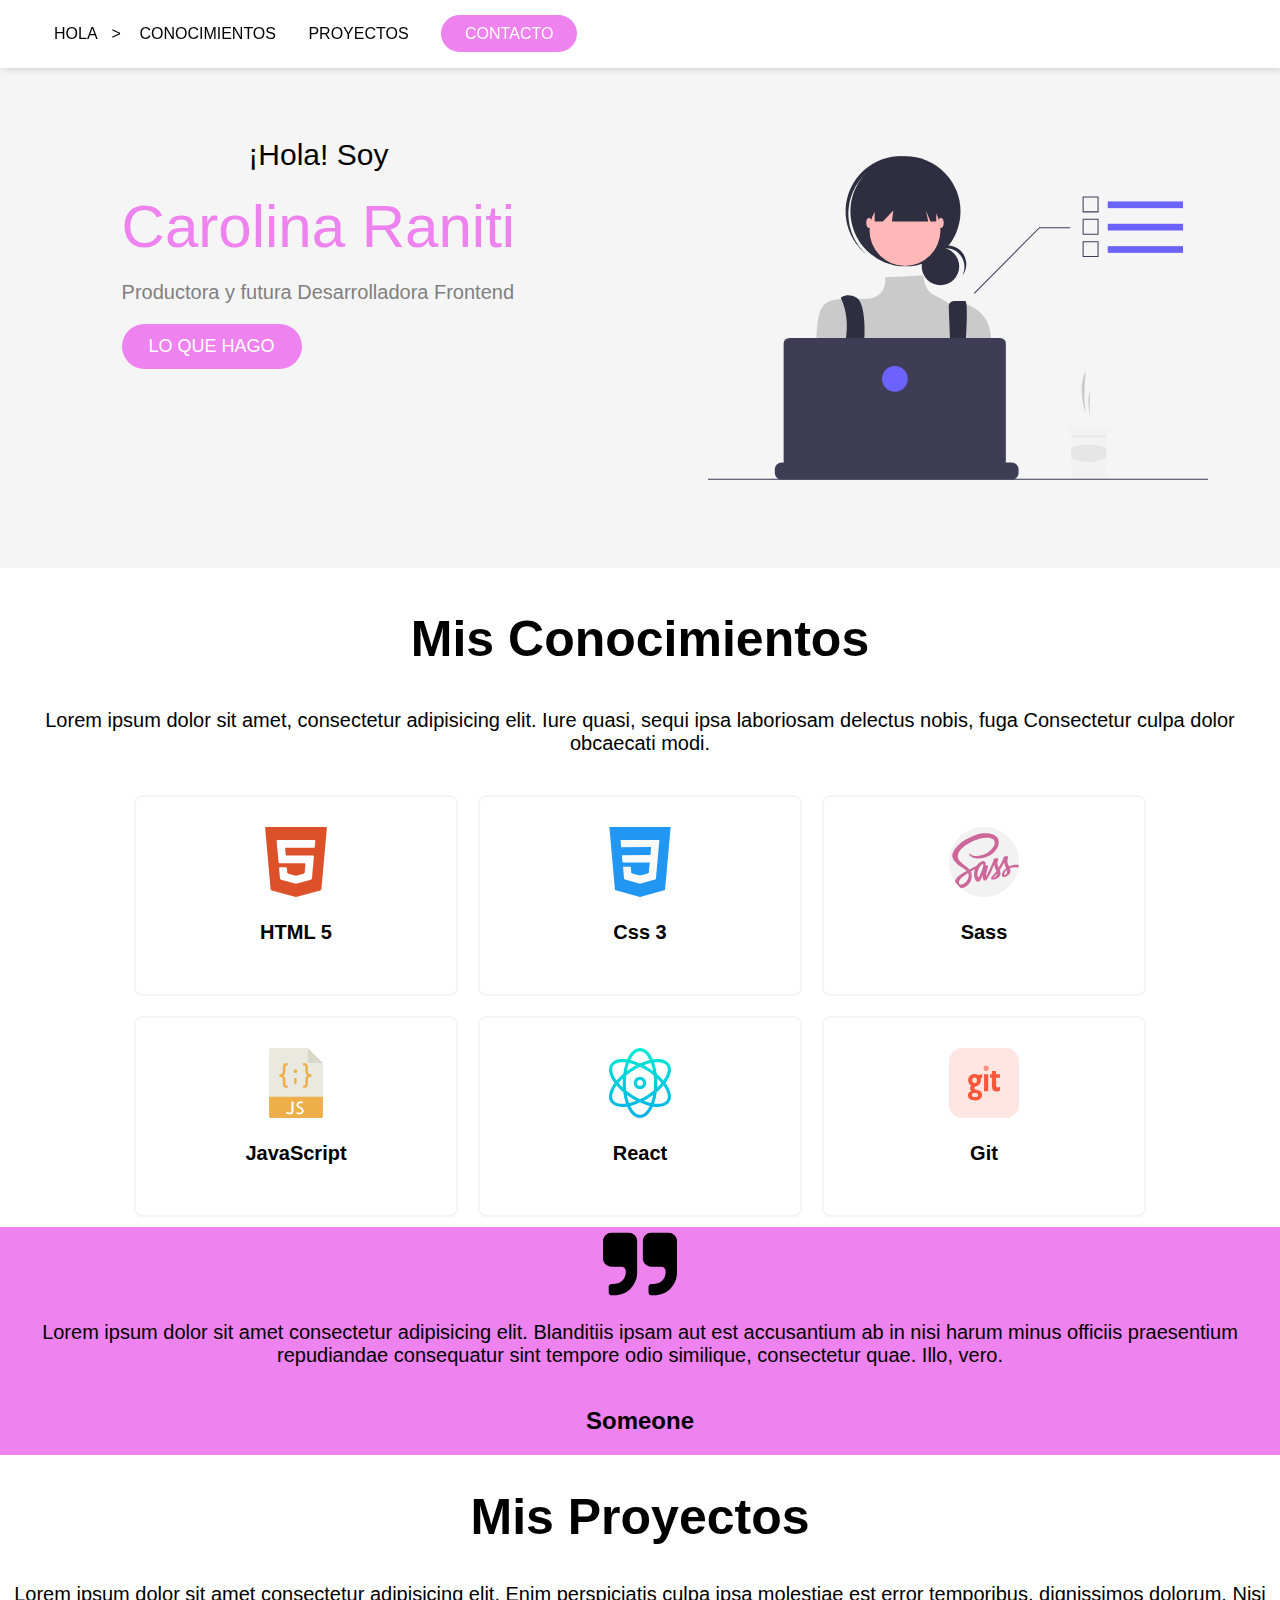
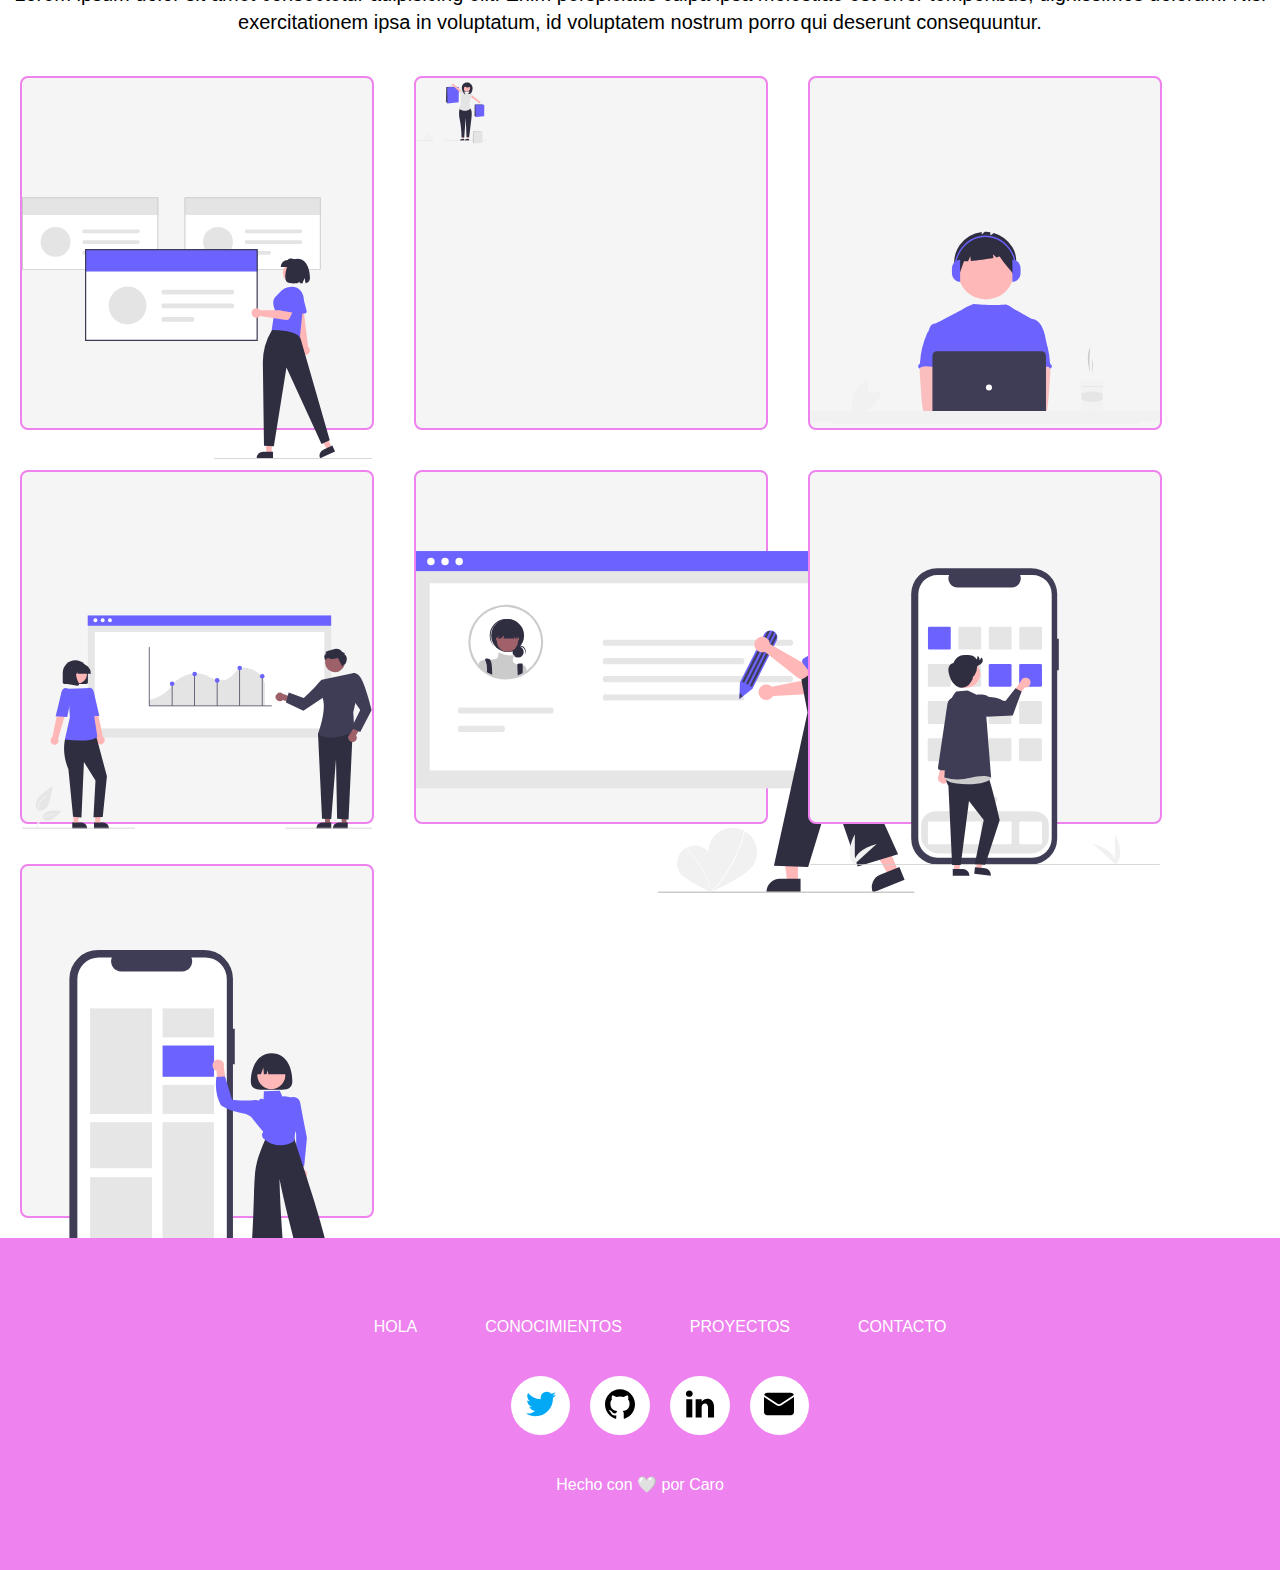
==== PORTFOLIO/index.html @ 51b90cef "agregue contenedor de proyectos" ====
<!DOCTYPE html>
<html lang="en">
<head>
    <meta charset="UTF-8">
    <meta http-equiv="X-UA-Compatible" content="IE=edge">
    <meta name="viewport" content="width=device-width, initial-scale=1.0">
    <title>Potfolio Carolina Raniti"</title>
    <link rel="stylesheet" href="estilo.css">
    <link href="https://fonts.googleapis.com/css2?family=Montserrat+Alternates:wght@300;600;800&display=swap" rel="stylesheet">
</head>
<body>
    <header>
        <nav class="caja-links">
            <ul>
                <a class="links" href="#">HOLA</a>>
                
                <a class="links" href="#">CONOCIMIENTOS</a>
                
                <a class="links" href="#">PROYECTOS</a>
                <span><a class="links" href="#"  id="linkcontacto">CONTACTO</a></span>       
            </ul>
        </nav>
        
    </header>
    <!--seccion presentacion-->
    <section class="portada"> 
        <div class="texto">
            <h1 class="saludo">¡Hola! Soy</h1>
            <h2 class="minombre">Carolina Raniti</h2>
            <p class="sobremi"> Productora y futura Desarrolladora Frontend</p>
            <button class="botoninicio">LO QUE HAGO</button>
        </div>
        <img src="img.svg" alt="imagen1">
    </section>

    
    <!--seccion mis conocimientos-->  
    <section class="cajaiconos">

        <h2 class="tituloconocimientos">Mis Conocimientos</h2>
        <p class="texto1">Lorem ipsum dolor sit amet, consectetur adipisicing elit. Iure quasi, sequi ipsa laboriosam delectus nobis, fuga Consectetur culpa dolor obcaecati modi.</p>

        <div class="contenedorapps">

            <div class="itemsapps">
                <img class="html5" src="html5.svg" alt="html5">
                <p class="descripcionpalabra">HTML 5</p>
            </div>

            <div class="itemsapps">
                <img class="css" src="css.svg" alt="css">
                <p class="descripcionpalabra">Css 3</p>
            </div>
            <div class="itemsapps">
                <img class="sass" src="sass.svg" alt="sass">
                <p class="descripcionpalabra">Sass</p>
            </div>
            <div class="itemsapps">
                <img class="java" src="javascript.svg" alt="javascript">
                <p class="descripcionpalabra">JavaScript</p>
            </div>
            <div class="itemsapps">
                <img class="react" src="react.svg" alt="react">
                <p class="descripcionpalabra">React</p>
            </div>
            <div class="itemsapps">
                <img class="git" src="git.svg" alt="git">
                <p class="descripcionpalabra">Git</p>
            </div>
            
        </div>

    </section>


    <!--comienza seccion someone-->
    <section class="contenedorsomeone">
        <img class="comillas" src="comillas.svg" alt="comillas">
        <p class="texto2">Lorem ipsum dolor sit amet consectetur adipisicing elit. Blanditiis ipsam aut est accusantium ab in nisi harum minus officiis praesentium repudiandae consequatur sint tempore odio similique, consectetur quae. Illo, vero.</p>
        <h2>Someone</h2>
    </section>

        
    <!--seccion mis proyectos-->
    <section class="contenedorproyectos">

        <h1>Mis Proyectos</h1>

        <p class="texto3">Lorem ipsum dolor sit amet consectetur adipisicing elit. Enim perspiciatis culpa ipsa molestiae est error temporibus, dignissimos dolorum. Nisi exercitationem ipsa in voluptatum, id voluptatem nostrum porro qui deserunt consequuntur.</p>

        <div class="contenedor-proyectos">
            <div class="contenedor-cajas">
                <div class="blanco">
                    <img class="portfolio" src="portfolio.svg" alt="portfolio">
                </div>
                <div class="blanco">
                    <img class="generador-memes" src="generadormemes.svg" alt="generador-memes">
                </div>
                <div class="blanco">
                    <img class="match3" src="match3.svg" alt="match3">
                </div>
                <div class="blanco">
                    <img class="controlador-gastos" src="controlador.svg" alt="controlador-gastos">
                </div>
                <div class="blanco">
                    <img class="administrador-reuniones" src="adm.svg" alt="administrador-reuniones">
                </div>
                <div class="blanco">
                    <img class="todo-app" src="apps.svg" alt="todo-app">
                </div>
                <div class="blanco">
                    <img class="buscador-peliculas" src="pelis.svg" alt="buscador-peliculas">
                </div>
            </div>
        </div>
         
          
    </section>
        

       

    </section>

        
    
    <!--seccion mi forumulario-->


    <!--seccion Footer-->
    <footer>
        <div class="footer">
            <nav class="container-link-footer">
                <ul>
                    <a class="link-footer" href="#">HOLA</a>
                </ul>
    
                <ul>
                    <a class="link-footer" href="#">CONOCIMIENTOS</a>
                </ul>
    
                <ul>
                    <a class="link-footer" href="#">PROYECTOS</a>
                </ul>
    
                <ul>
                    <a class="link-footer" href="#">CONTACTO</a>
                </ul>
            </nav>

            <div>
                <ul class="contenedor-iconos">

                    <li class="iconos">
                        <a href="#">
                            <img class="imagenicono" src="twitter.svg" alt="twitter">
                        </a>
                    </li>
    
                    <li class="iconos" >
                        <a href="#">
                            <img class="imagenicono" src="github.svg" alt="github">
                        </a>
                    </li>
    
                    <li class="iconos">
                        <a href="#">
                            <img class="imagenicono" src="linkedin.svg" alt="linkedin">
                        </a>
                    </li>
    
                    <li class="iconos">
                        <a href="#">
                            <img class="imagenicono" src="email.svg" alt="email">
                        </a>
                    </li>
                </ul>
               
            </div>
               
            <p>Hecho con 🤍 por Caro</p>
            
        </div>

    </footer>
    
</body>
</html>
---- PORTFOLIO/estilo.css ----
html, body{
    height: 100%;
    margin: 0;
    padding: 0;
    font-family: 'Montserrat', sans-serif;   
    background-color: white;
}

header{
    background-color: blanchedalmond (255, 255, 255);
    padding-top: 25px;
    padding-bottom: 25px;
    width: 100%;
    box-shadow: 2px 0px 8px 0 rgb(0 0 0 / 20%);
    position: fixed;
    top:0;
    
}

.cajalinks{
    display: flex;
    margin-right: 60px;
    justify-content: flex-end;
    
}

ul{
    list-style: none;
    margin: 0;
}

.links{
    text-decoration: none;
    color:black;
    margin-left: 14px;
    margin-right: 14px;
    cursor: pointer;
}

a:hover{
    color: palevioletred;
}


#linkcontacto{ 
    background-color: violet;
    border-radius: 50px;
    color:white;
    border-style: none;
    text-align: center;
    padding: 10px 24px;  
}


.portada{
    background-color: whitesmoke;
    width: 100%;
    display: flex;
    justify-content: space-around;
    margin-top: 68px;
}
.minombre{
    font-size: 60px;
    color: violet;
    font-family: Verdana, Geneva, Tahoma, sans-serif;
    margin:0;
    font-weight: 500;
}

.saludo{
    font-size: 30px;
    font-weight: 500;
}
.sobremi{
    font-size: 20px;
    color: grey;
    
}
.botoninicio{
    background-color: violet;
    color: white;
    border-radius: 50px;
    border: none;
    padding: 12px 25px;
    width: 180px;
    font-size: 18px;
    cursor: pointer;
}

.texto{
    flex-direction: column;
    padding: 50px;
}

img{
    width: 500px;
    height: 500px;
}

<!--seccion mis conocimientos--> 

.cajaiconos {
    display: flex;
    justify-content: center;
    padding: 110px 40px 130px;
}

.tituloconocimientos{
    text-align: center;
    font-size: 50px
}

.texto1{
    text-align: center;
    font-size: 20px
}

.contenedorapps{
    text-align: center;
    display: flex;
    justify-content: center;
    flex-wrap: wrap;
    margin-top: 30px;
}


.itemsapps{
    color: black;
    background-color: white;
    border: 2px solid whitesmoke;
    border-radius: 8px;
    width: 260px;
    margin: 10px;
    padding: 30px;
}



.itemsapps:hover{
    border: 1px solid violet;
    color: violet;
}

.html5{
    width: 70px;
    height: 70px;
}

.css {
    width: 70px;
    height: 70px;
}

.sass {
    width: 70px;
    height: 70px;
}

.java {
    width: 70px;
    height: 70px; 
}

.react {
    width: 70px;
    height: 70px;
}

.git {
    width: 70px;
    height: 70px;
}

.descripcionpalabra{
    font-size: 1.25em;
    font-weight: 700;
}

/**Seccion someone*******/
.contenedorsomeone {
    display: flex;
    flex-direction: column;
    justify-content: center;
    align-items: center;
    background-color: violet;
}

.comillas{
    width: 84px;
    height: 74px;
    justify-content: center;
}

.texto2 {
    text-align: center;
    font-size: 20px;
}


/** seccion mis proyectos **/

h1 {
    text-align: center;
    font-size: 50px;
}

.texto3 {
    text-align: center;
    font-size: 20px;
    font-family: 'Segoe UI', Tahoma, Geneva, Verdana, sans-serif;
    line-height: 1.4;
}

.contenedor-proyectos {
    display: flex;
    justify-content: center;
}

.contenedor-cajas {
    display: flex;
    width: 1400px;
    flex-wrap: wrap;
}

.blanco {
    margin: 20px;
    width: 350px;
    height: 350px;
    background-color: whitesmoke;
    border-radius: 8px;
    border: 2px solid violet;
}



.proyectos {
  width: 60px;
  display: flex;
  flex-wrap: wrap;
  justify-content: space-between;
}
    

.itemsproyectos {
    color: black;
    background-color: white;
    border: 2px solid whitesmoke;
    border-radius: 8px;
    width: 260px;
    margin: 10px;
    padding: 30px;
}
  

.portfolio {
    display: block;
    width: 100%;
    
}

.generador-memes {
    width: 70px;
    height: 70px;
}

.match3 {
    display: block;
    width: 100%;
}

.controlador-gastos {
    display: block;
    width: 100%;
}

.administrado-reuniones {
    display: block;
    width: 100%;
}

.todo-app {
    display: block;
    width: 100%;
}

.buscador-peliculas {
    display: block;
    width: 100%;
}


.itemsproyectos {
    display: flex;
    justify-content: center;
    align-items: center;
    flex-wrap: wrap;
    width: 70%;
}

.descripcion {
    font-size: 1.25em;
    font-weight: 700;
}


/** seccion Footer **/
footer{
    display: flex;
    flex-direction: column; 
   
}

.footer{
    background-color: violet;
    display: block;
    justify-content: center;  
    padding: 80px 20px 60px;
    align-items: center;
    color: white;
    text-align: center;
     
}

.container-link-footer{
    display: flex;
    justify-content: center;
}

.link-footer{
    color: white;
    text-decoration: none;
    margin-left: 14px;
    margin-right: 14px;
    cursor: pointer;
}

.contenedor-iconos {
    display: flex;
    justify-content: center;
    margin: 40px;
}

.contenedor-iconos {
    display: flex;
    justify-content: center;
    margin: 40px 0;
    background-color: violet;
}


.iconos {
    height: 40px;
    width: 40px;
    color: #11AACB;
    background-color: #ffffff;
    border-radius: 100%;
    margin: 0.5em;
    padding: 0.3em;
    display: flex;
    align-items: center;
    justify-content: center;
}

.iconos li {
    display: flex;
    justify-content: center;
    margin: 40px 0;
}



.iconos{
    background-color: white;
    width: 50px;
    height: 50px;
    border-radius: 50%;
    display: flex;
    align-items: center;
    justify-content: center;
    margin: 0 10px;
    text-align: center;
}
.imagenicono{
    width: 30px;
    height: 30px;
}

.contenedor-iconos > .item-icono:hover{
    background-color: pink;
    border: 1px solid white;
}
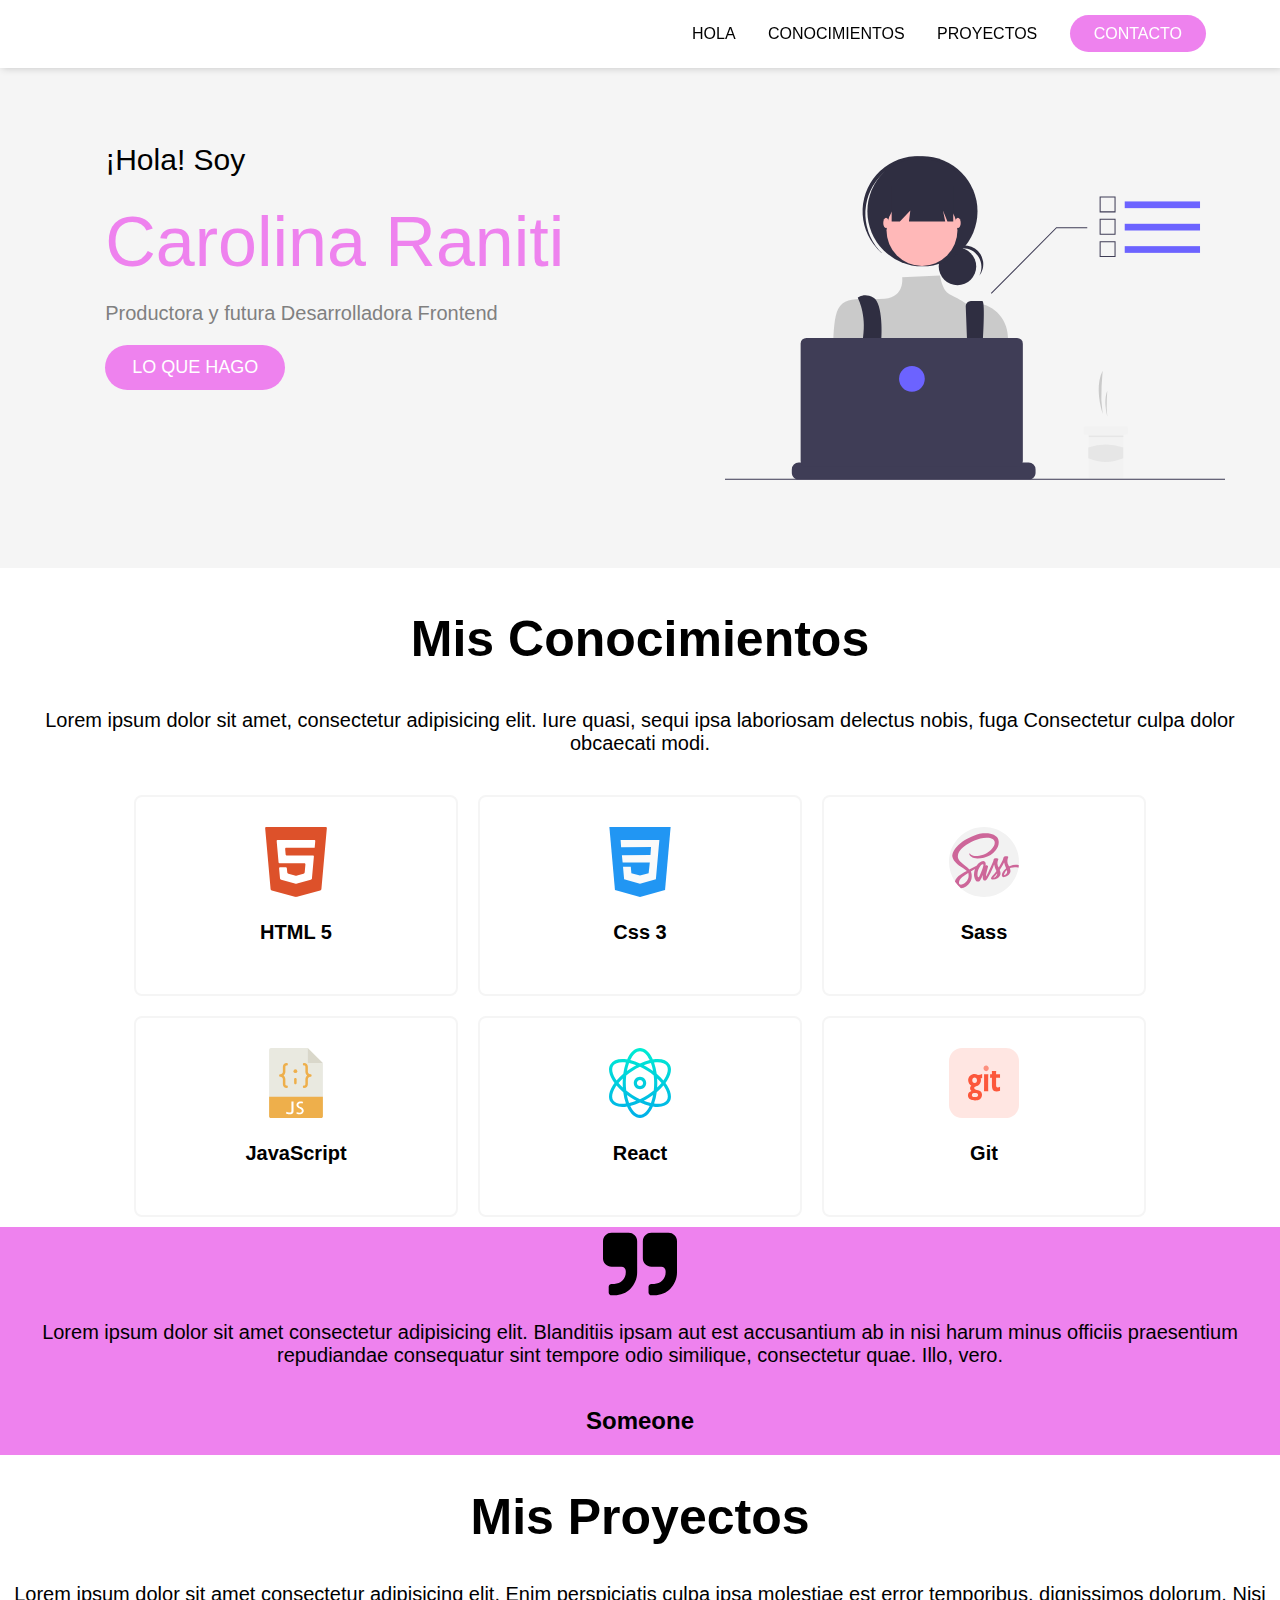
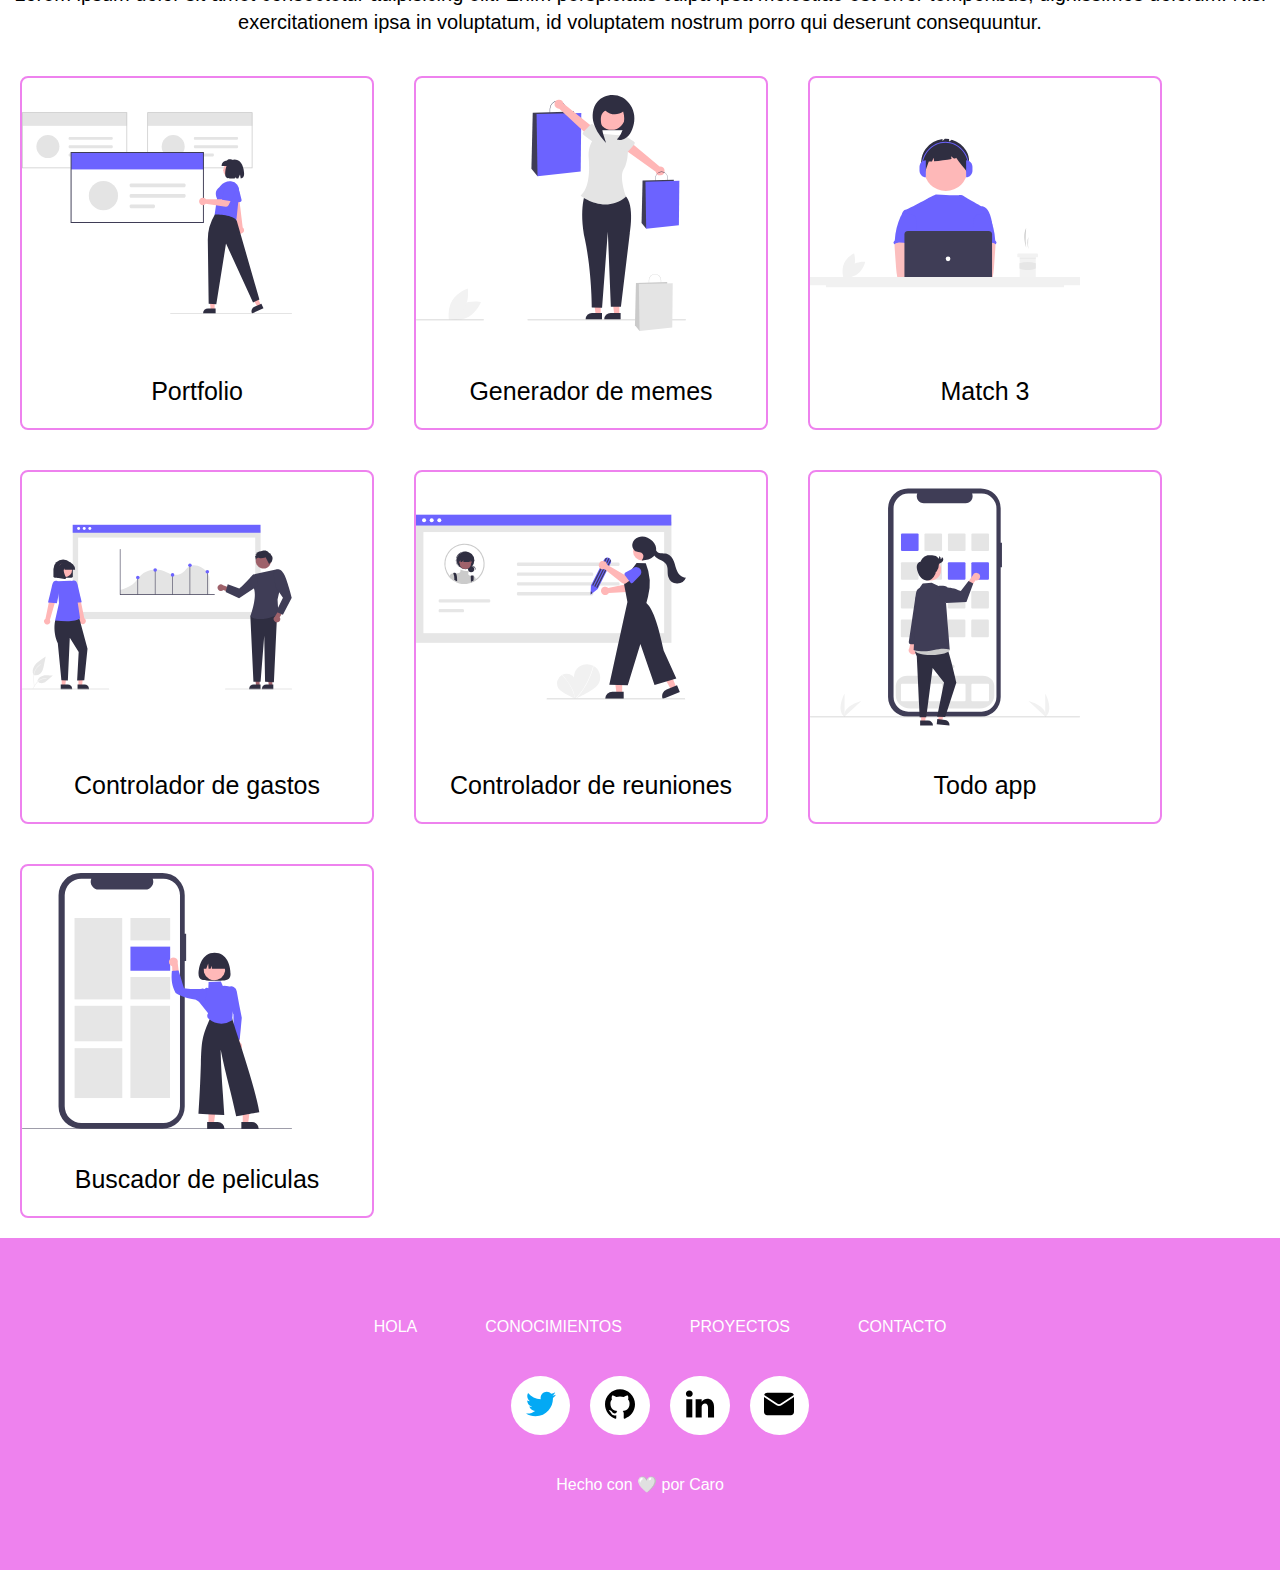
==== commit 0e3e4c0a: "modifique mis proyectos y barra navegacion" ====
--- a/PORTFOLIO/index.html
+++ b/PORTFOLIO/index.html
@@ -9,24 +9,28 @@
     <link href="https://fonts.googleapis.com/css2?family=Montserrat+Alternates:wght@300;600;800&display=swap" rel="stylesheet">
 </head>
 <body>
-    <header>
-        <nav class="caja-links">
+<header>
+    <nav class="barra-navegacion">
+        <div class="contenedor-inicio">
             <ul>
-                <a class="links" href="#">HOLA</a>>
+                <a class="links" href="#">HOLA</a>
                 
                 <a class="links" href="#">CONOCIMIENTOS</a>
                 
                 <a class="links" href="#">PROYECTOS</a>
-                <span><a class="links" href="#"  id="linkcontacto">CONTACTO</a></span>       
+                <span><a class="links" href="#"  id="link-contacto">CONTACTO</a></span>       
             </ul>
-        </nav>
+            
+        </div>
+    </nav>
+    
         
     </header>
     <!--seccion presentacion-->
     <section class="portada"> 
         <div class="texto">
-            <h1 class="saludo">¡Hola! Soy</h1>
-            <h2 class="minombre">Carolina Raniti</h2>
+            <h2 class="saludo">¡Hola! Soy</h2>
+            <h1 class="minombre">Carolina Raniti</h1>
             <p class="sobremi"> Productora y futura Desarrolladora Frontend</p>
             <button class="botoninicio">LO QUE HAGO</button>
         </div>
@@ -92,24 +96,31 @@
             <div class="contenedor-cajas">
                 <div class="blanco">
                     <img class="portfolio" src="portfolio.svg" alt="portfolio">
+                    <p class="palabras">Portfolio</p>
                 </div>
                 <div class="blanco">
                     <img class="generador-memes" src="generadormemes.svg" alt="generador-memes">
+                    <p class="palabras">Generador de memes</p>
                 </div>
                 <div class="blanco">
                     <img class="match3" src="match3.svg" alt="match3">
+                    <p class="palabras">Match 3</p>
                 </div>
                 <div class="blanco">
                     <img class="controlador-gastos" src="controlador.svg" alt="controlador-gastos">
+                    <p class="palabras">Controlador de gastos</p>
                 </div>
                 <div class="blanco">
                     <img class="administrador-reuniones" src="adm.svg" alt="administrador-reuniones">
+                    <p class="palabras">Controlador de reuniones</p>
                 </div>
                 <div class="blanco">
                     <img class="todo-app" src="apps.svg" alt="todo-app">
+                    <p class="palabras">Todo app</p>
                 </div>
                 <div class="blanco">
                     <img class="buscador-peliculas" src="pelis.svg" alt="buscador-peliculas">
+                    <p class="palabras">Buscador de peliculas</p>
                 </div>
             </div>
         </div>
@@ -149,7 +160,7 @@
             </nav>
 
             <div>
-                <ul class="contenedor-iconos">
+                <ul class="contenedor-iconos-final">
 
                     <li class="iconos">
                         <a href="#">
--- a/PORTFOLIO/estilo.css
+++ b/PORTFOLIO/estilo.css
@@ -7,43 +7,45 @@
     background-color: white;
 }
 
-header{
-    background-color: blanchedalmond (255, 255, 255);
+.barra-navegacion {
+    background-color: rgb(255, 255, 255);
     padding-top: 25px;
     padding-bottom: 25px;
     width: 100%;
     box-shadow: 2px 0px 8px 0 rgb(0 0 0 / 20%);
     position: fixed;
     top:0;
-    
-}
-
-.cajalinks{
-    display: flex;
+    display: flex;
+    justify-content: flex-end;
+}
+
+.contenedor-inicio {
+    display: inline-block;
     margin-right: 60px;
     justify-content: flex-end;
-    
-}
-
-ul{
+}
+
+
+ul {
     list-style: none;
     margin: 0;
 }
 
 .links{
     text-decoration: none;
-    color:black;
+    color: black;
     margin-left: 14px;
     margin-right: 14px;
     cursor: pointer;
 }
 
+
 a:hover{
-    color: palevioletred;
-}
-
-
-#linkcontacto{ 
+    color: violet;
+}
+
+
+#link-contacto{ 
     background-color: violet;
     border-radius: 50px;
     color:white;
@@ -61,7 +63,7 @@
     margin-top: 68px;
 }
 .minombre{
-    font-size: 60px;
+    font-size: 70px;
     color: violet;
     font-family: Verdana, Geneva, Tahoma, sans-serif;
     margin:0;
@@ -227,9 +229,62 @@
     margin: 20px;
     width: 350px;
     height: 350px;
-    background-color: whitesmoke;
+    background-color: white;
     border-radius: 8px;
     border: 2px solid violet;
+}
+
+.blanco:hover{
+    border: 1px solid violet;
+    color: violet;
+}
+
+
+.portfolio {
+    width: 270px;
+    height: 270px;
+    text-align: center;
+}
+
+.generador-memes {
+    width: 270px;
+    height: 270px;
+    text-align: center;
+}
+
+.match3 {
+    width: 270px;
+    height: 270px;
+    text-align: center;
+}
+
+.controlador-gastos {
+    width: 270px;
+    height: 270px;
+    text-align: center;
+}
+
+.administrador-reuniones {
+    width: 270px;
+    height: 270px;
+    text-align: center;
+}
+
+.todo-app {
+    width: 270px;
+    height: 270px;
+    text-align: center;
+}
+
+.buscador-peliculas {
+    width: 270px;
+    height: 270px;
+    text-align: center;
+}
+
+.palabras {
+    text-align: center;
+    font-size: 25px;
 }
 
 
@@ -253,41 +308,7 @@
 }
   
 
-.portfolio {
-    display: block;
-    width: 100%;
-    
-}
-
-.generador-memes {
-    width: 70px;
-    height: 70px;
-}
-
-.match3 {
-    display: block;
-    width: 100%;
-}
-
-.controlador-gastos {
-    display: block;
-    width: 100%;
-}
-
-.administrado-reuniones {
-    display: block;
-    width: 100%;
-}
-
-.todo-app {
-    display: block;
-    width: 100%;
-}
-
-.buscador-peliculas {
-    display: block;
-    width: 100%;
-}
+
 
 
 .itemsproyectos {
@@ -335,13 +356,13 @@
     cursor: pointer;
 }
 
-.contenedor-iconos {
+.contenedor-iconos-final {
     display: flex;
     justify-content: center;
     margin: 40px;
 }
 
-.contenedor-iconos {
+.contenedor-iconos-final {
     display: flex;
     justify-content: center;
     margin: 40px 0;
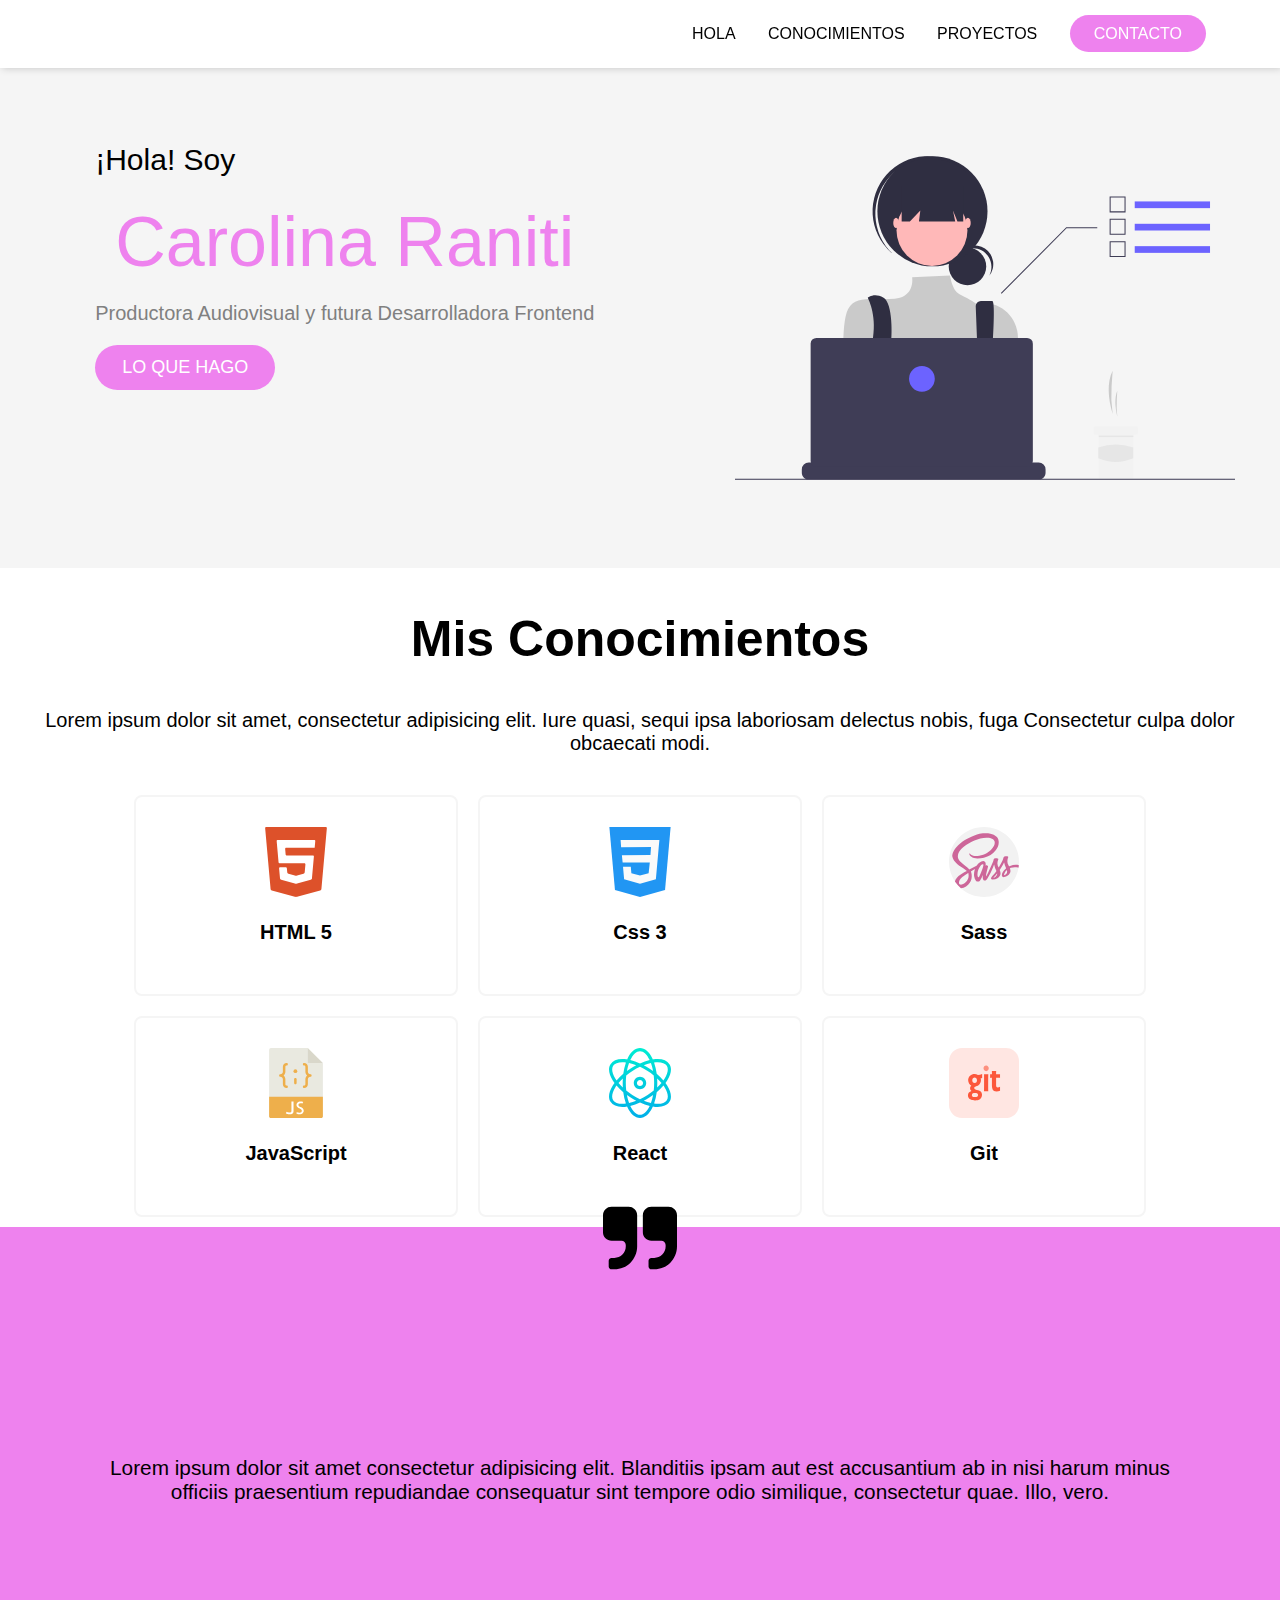
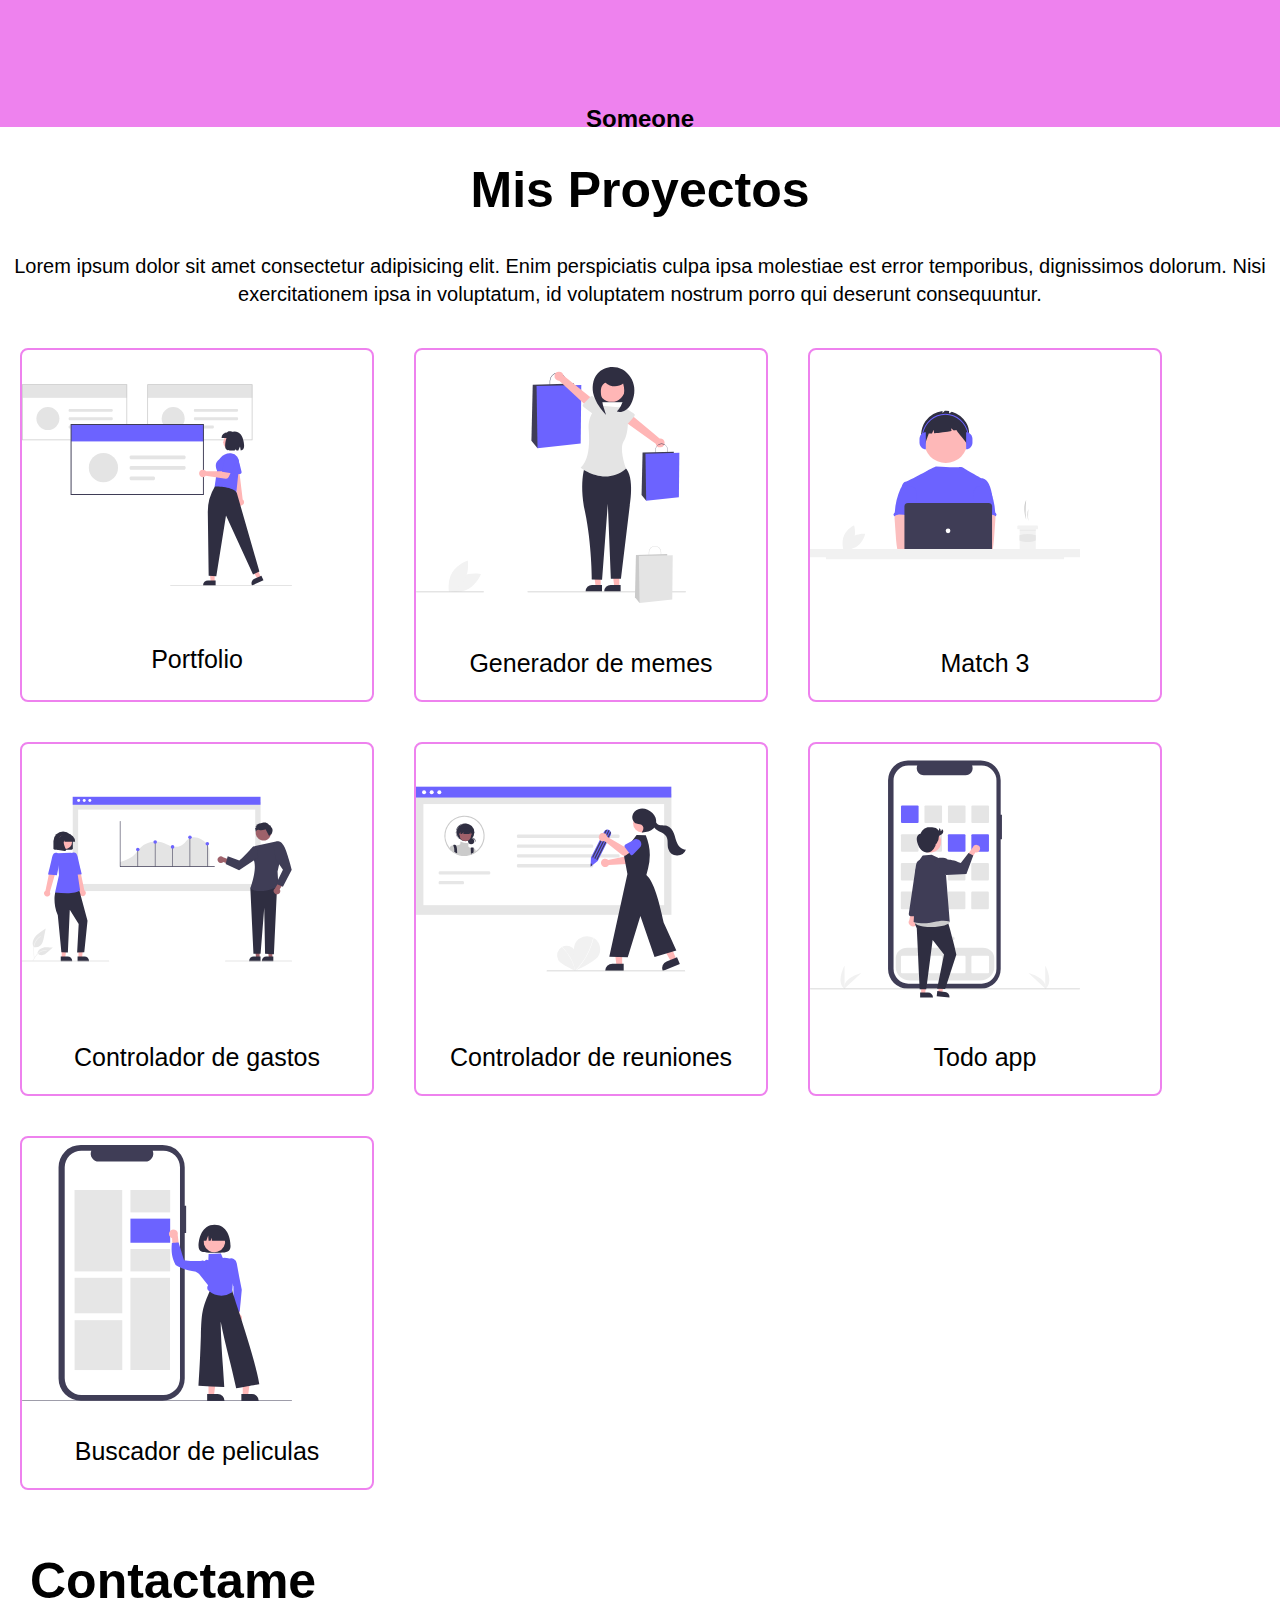
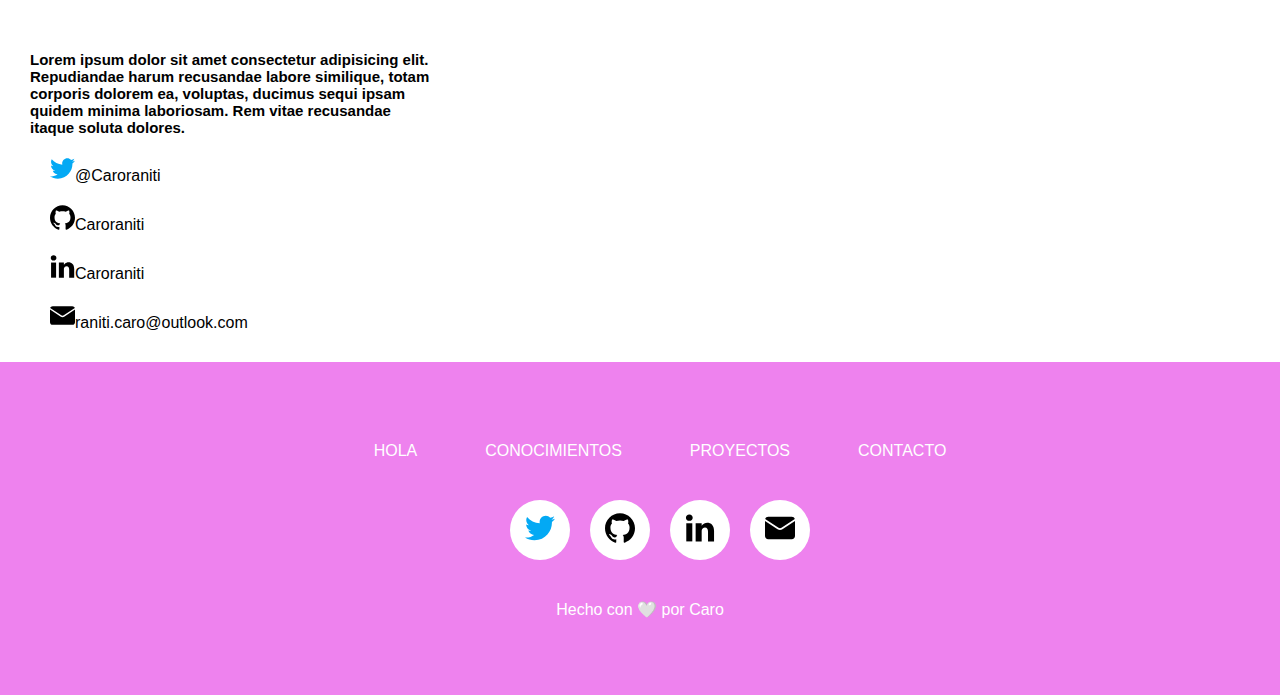
==== commit eca6770d: "arranco con el formulario" ====
--- a/PORTFOLIO/index.html
+++ b/PORTFOLIO/index.html
@@ -31,7 +31,7 @@
         <div class="texto">
             <h2 class="saludo">¡Hola! Soy</h2>
             <h1 class="minombre">Carolina Raniti</h1>
-            <p class="sobremi"> Productora y futura Desarrolladora Frontend</p>
+            <p class="sobremi"> Productora Audiovisual y futura Desarrolladora Frontend</p>
             <button class="botoninicio">LO QUE HAGO</button>
         </div>
         <img src="img.svg" alt="imagen1">
@@ -127,16 +127,31 @@
          
           
     </section>
-        
+</section>    
 
        
-
-    </section>
-
-        
-    
-    <!--seccion mi forumulario-->
-
+<!--seccion mi forumulario-->
+
+    <section class="form-wrap">
+        <section class="contacto-info">
+            <section class="informacion-titulo">
+                <h2 class="contacto">Contactame</h2>
+                <p class="descripcion">Lorem ipsum dolor sit amet consectetur adipisicing elit. Repudiandae harum recusandae labore similique, totam corporis dolorem ea, voluptas, ducimus sequi ipsam quidem minima laboriosam. Rem vitae recusandae itaque soluta dolores.</p>
+
+              <p class="redes"> <img class="img-redes" src="twitter.svg" alt="twitter">@Caroraniti</p>
+
+              <p class="redes"> <img class="img-redes" src="github.svg" alt="github">Caroraniti</p>
+
+              <p class="redes"> <img class="img-redes" src="linkedin.svg" alt="linkedin">Caroraniti</p>
+
+              <p class="redes"> <img class="img-redes" src="email.svg" alt="email">raniti.caro@outlook.com</p>
+            </section>
+        </section>
+
+        <form action="" class="formulario-contacto"></form>
+    </section>
+
+    <!--Termina sección contacto-->
 
     <!--seccion Footer-->
     <footer>
--- a/PORTFOLIO/estilo.css
+++ b/PORTFOLIO/estilo.css
@@ -1,5 +1,5 @@
 
-html, body{
+body{
     height: 100%;
     margin: 0;
     padding: 0;
@@ -185,18 +185,21 @@
     flex-direction: column;
     justify-content: center;
     align-items: center;
-    background-color: violet;
+    text-align: center;
+    background-color: violet;
+    height: 500px;
 }
 
 .comillas{
     width: 84px;
     height: 74px;
-    justify-content: center;
 }
 
 .texto2 {
     text-align: center;
-    font-size: 20px;
+    text-align: center;
+    padding: 160px 80px;
+    font-size: 1.3em;
 }
 
 
@@ -212,6 +215,7 @@
     font-size: 20px;
     font-family: 'Segoe UI', Tahoma, Geneva, Verdana, sans-serif;
     line-height: 1.4;
+    width: 100%;
 }
 
 .contenedor-proyectos {
@@ -244,6 +248,8 @@
     width: 270px;
     height: 270px;
     text-align: center;
+    margin: 1opx auto;
+    display: block;
 }
 
 .generador-memes {
@@ -325,7 +331,34 @@
 }
 
 
+  /* seccion mi formulario*/
+
+.contacto {
+    font-size: 50px;
+}
+
+.form-wrap {
+    margin: 30px;
+}
+
+ .descripcion {
+     max-width: 400px;
+     font-size: 15px;
+     font-family: Verdana, Geneva, Tahoma, sans-serif;
+ }
+
+
+.img-redes {
+      width: 25px;
+      height: 25px;
+  }
+
+.redes {
+    margin: 20px;
+}
+
 /** seccion Footer **/
+
 footer{
     display: flex;
     flex-direction: column; 
@@ -371,13 +404,13 @@
 
 
 .iconos {
-    height: 40px;
-    width: 40px;
-    color: #11AACB;
-    background-color: #ffffff;
+    height: 50px;
+    width: 50px;
+    color: cornflowerblue;
+    background-color: white;
     border-radius: 100%;
-    margin: 0.5em;
-    padding: 0.3em;
+    margin: 0 10px;
+    padding: 5px;
     display: flex;
     align-items: center;
     justify-content: center;
@@ -391,24 +424,13 @@
 
 
 
-.iconos{
-    background-color: white;
-    width: 50px;
-    height: 50px;
-    border-radius: 50%;
-    display: flex;
-    align-items: center;
-    justify-content: center;
-    margin: 0 10px;
-    text-align: center;
-}
 .imagenicono{
     width: 30px;
     height: 30px;
 }
 
-.contenedor-iconos > .item-icono:hover{
-    background-color: pink;
+.contenedor-iconos-final > .imagenicono:hover{
+    background-color: violet;
     border: 1px solid white;
 }
 
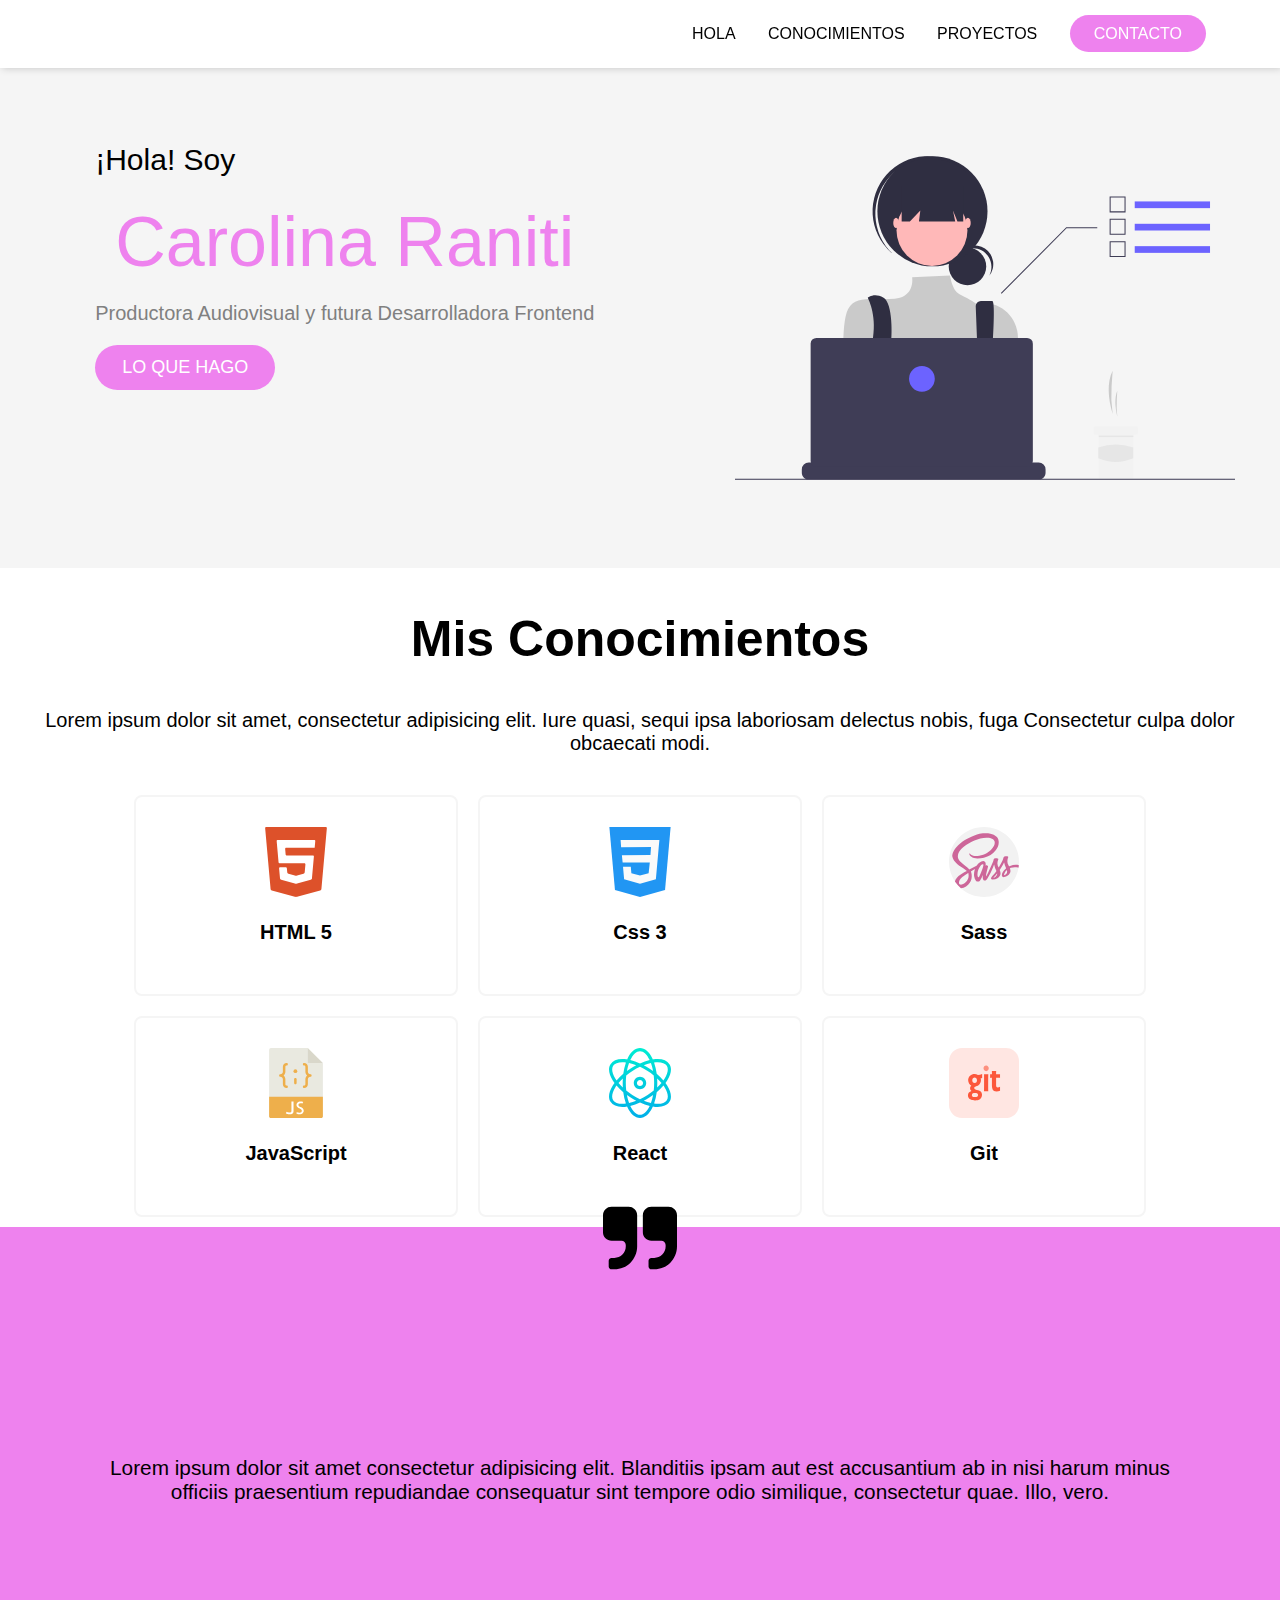
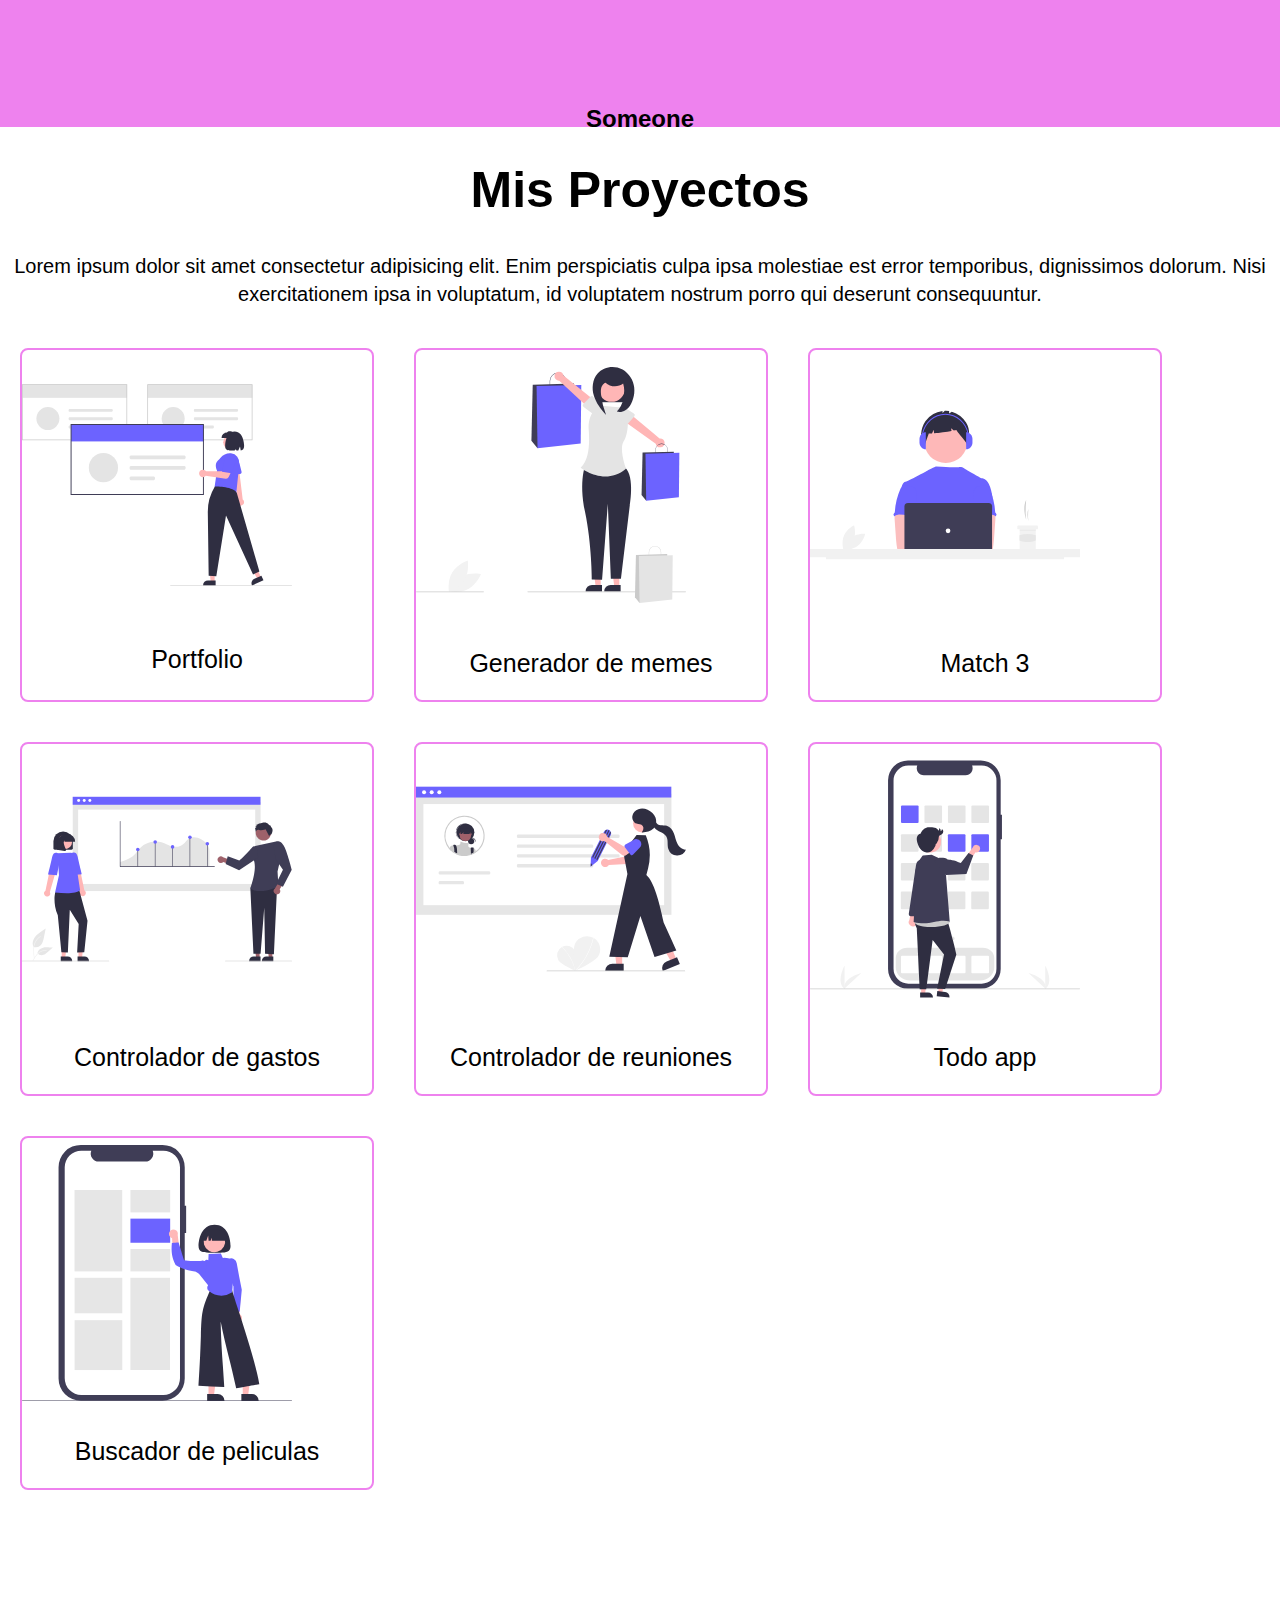
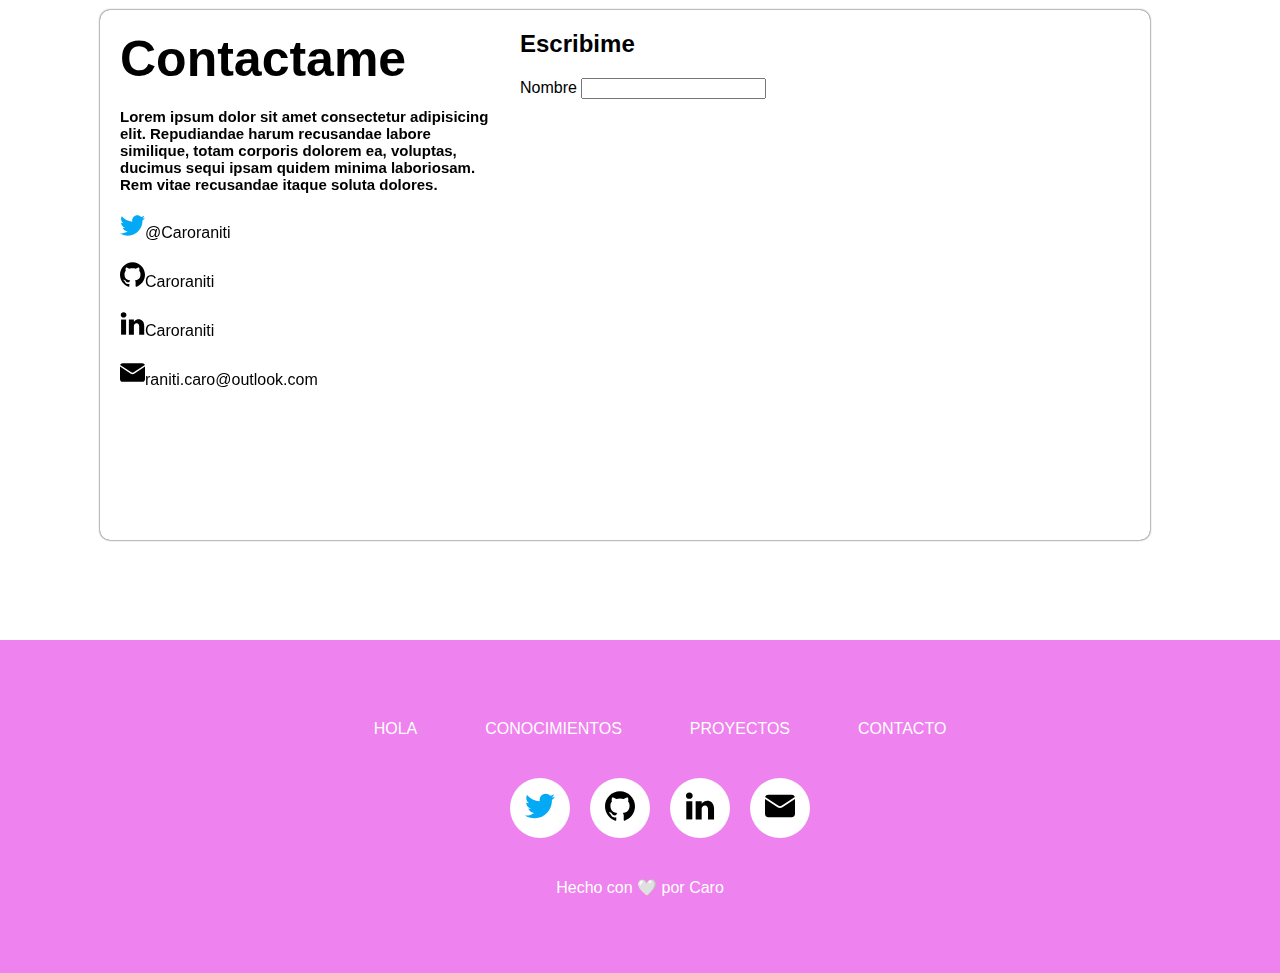
==== commit 339b3ffb: "agrego borde al formulario" ====
--- a/PORTFOLIO/index.html
+++ b/PORTFOLIO/index.html
@@ -148,10 +148,16 @@
             </section>
         </section>
 
-        <form action="" class="formulario-contacto"></form>
-    </section>
-
-    <!--Termina sección contacto-->
+        <form action="" class="formulario-contacto">
+            <h2 class="escribime">Escribime</h2>
+            <div class="info-usuario">
+                <label for="nombre">Nombre</label>
+                <input type="text" id="nombre ">
+            </div>
+        </form>
+    </section>
+
+    <!--Termina sección FOMULARIO-->
 
     <!--seccion Footer-->
     <footer>
--- a/PORTFOLIO/estilo.css
+++ b/PORTFOLIO/estilo.css
@@ -335,6 +335,7 @@
 
 .contacto {
     font-size: 50px;
+    margin: 20px;
 }
 
 .form-wrap {
@@ -343,6 +344,7 @@
 
  .descripcion {
      max-width: 400px;
+     margin: 20px;
      font-size: 15px;
      font-family: Verdana, Geneva, Tahoma, sans-serif;
  }
@@ -355,6 +357,37 @@
 
 .redes {
     margin: 20px;
+}
+
+.redes:hover{
+    color: violet;
+}
+
+.form-wrap {
+    width: 1050px;
+    height: 530px;
+    display: flex;
+    margin: 100px;
+    border: 15px;
+    border-radius: 10px; 
+    overflow: hidden;
+    box-shadow: 0px 0px 2px;
+
+
+}
+
+/* seccion mi contacto*/
+
+.contacto-info {
+    width: 40%;
+    position: relative;
+}
+
+/* seccion fomulario de contacto*/
+
+form .formulario-contacto {
+    width: 67%;
+    padding-left: 20px;
 }
 
 /** seccion Footer **/
@@ -402,6 +435,11 @@
     background-color: violet;
 }
 
+
+.contenedor-iconos-final:hover .imagenicono {
+    background-color: violet;
+    color: #fff;
+}
 
 .iconos {
     height: 50px;
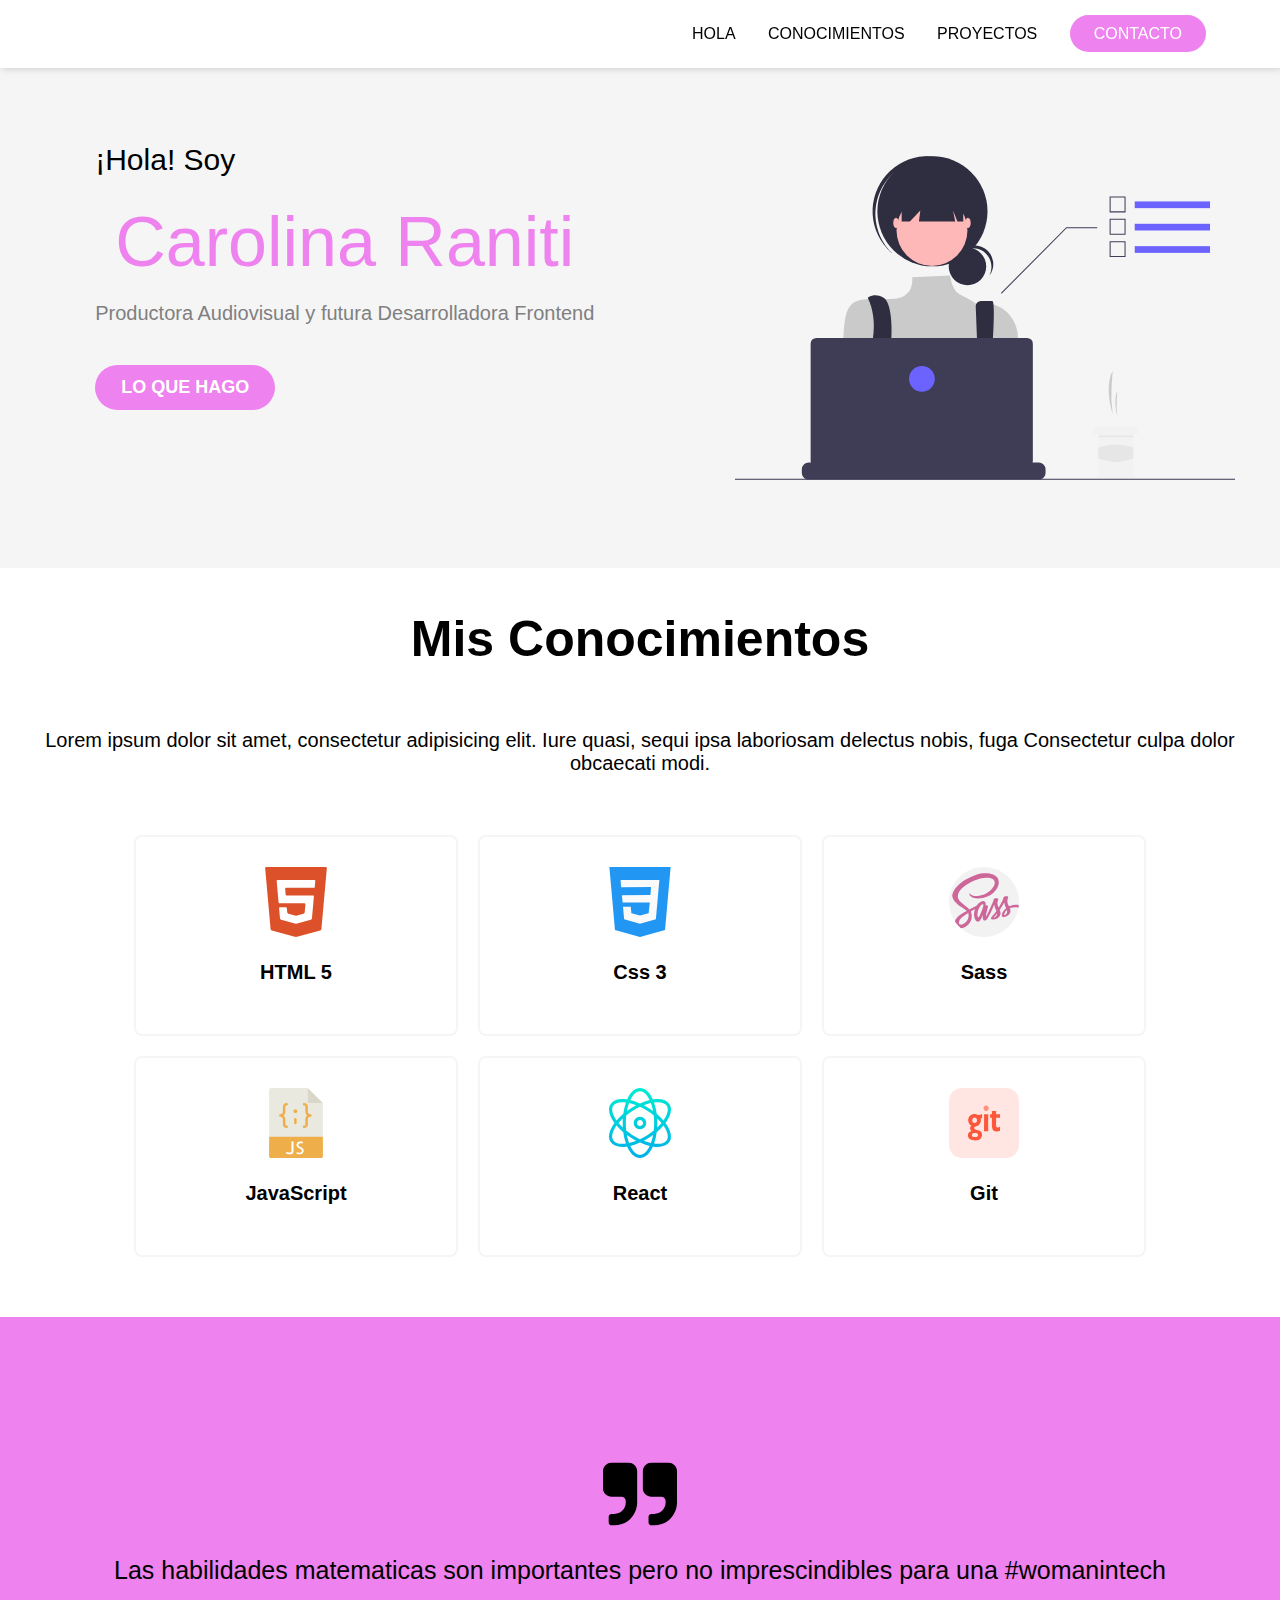
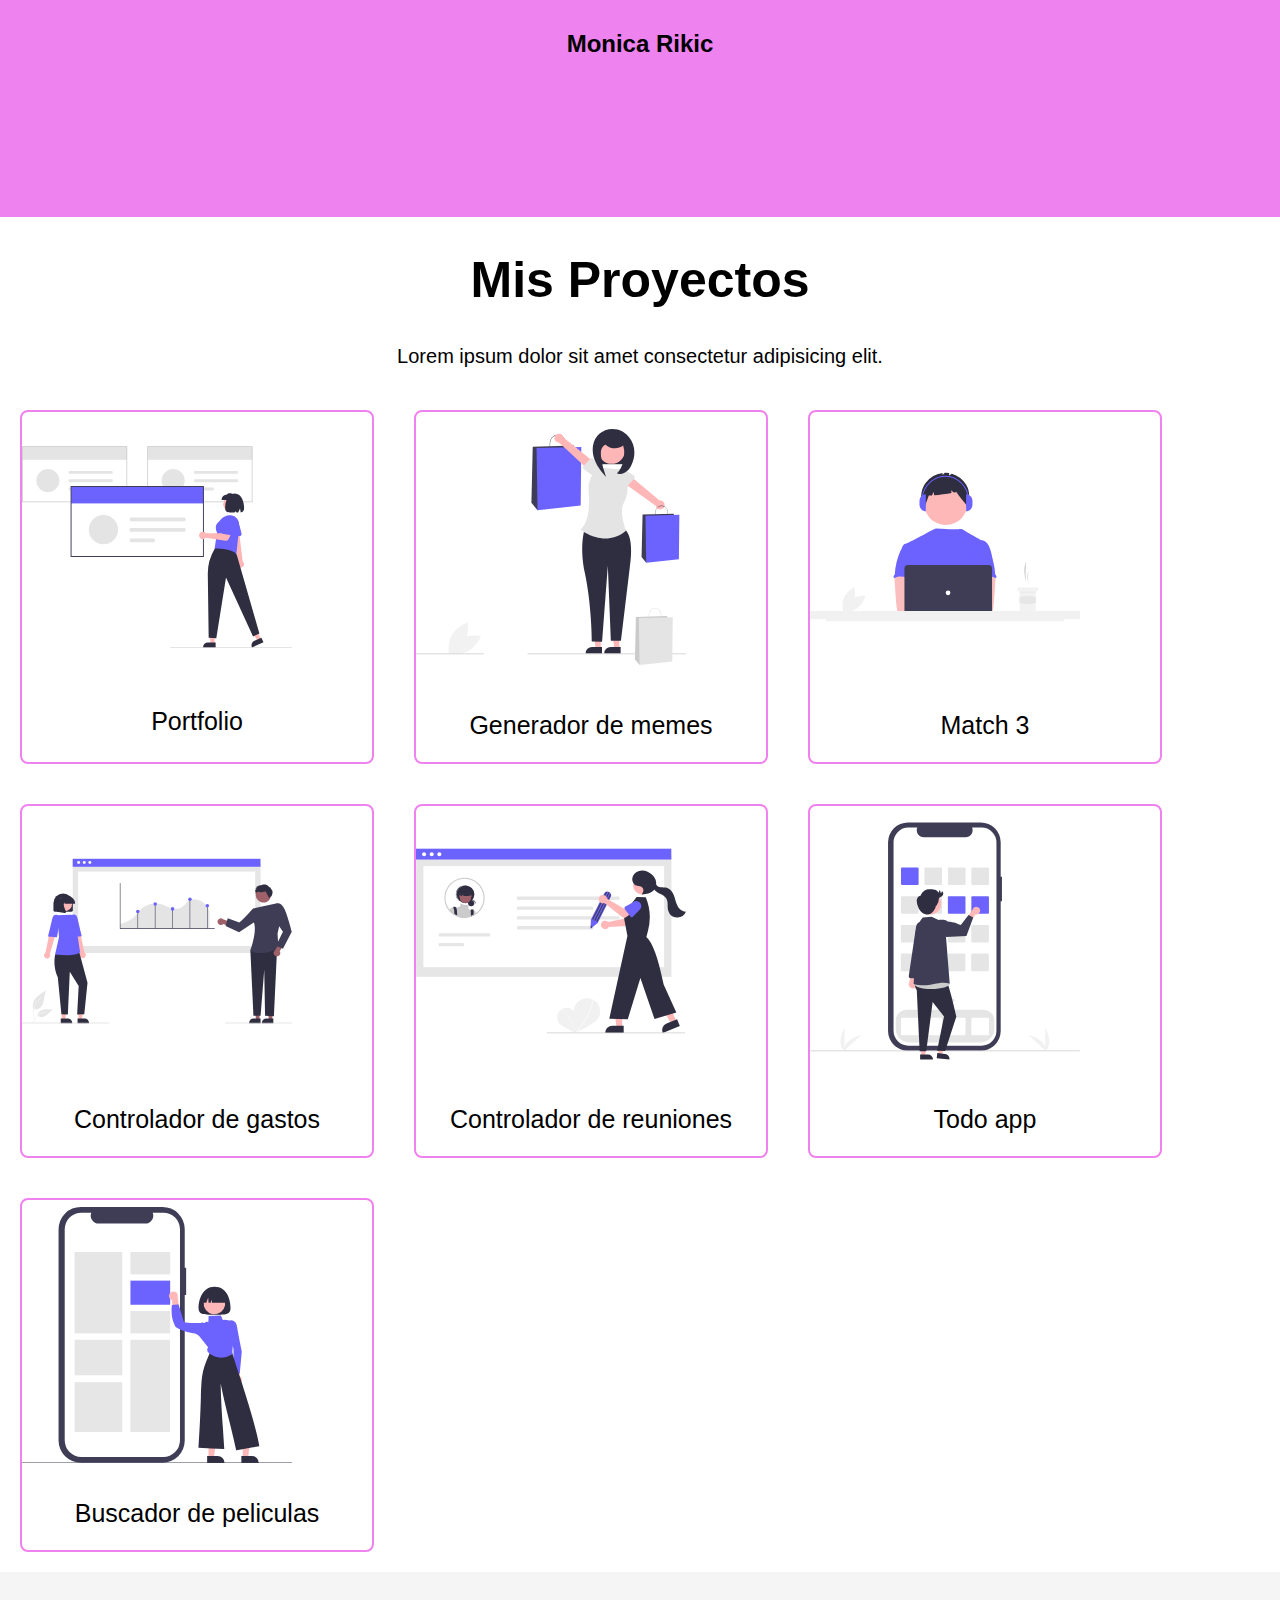
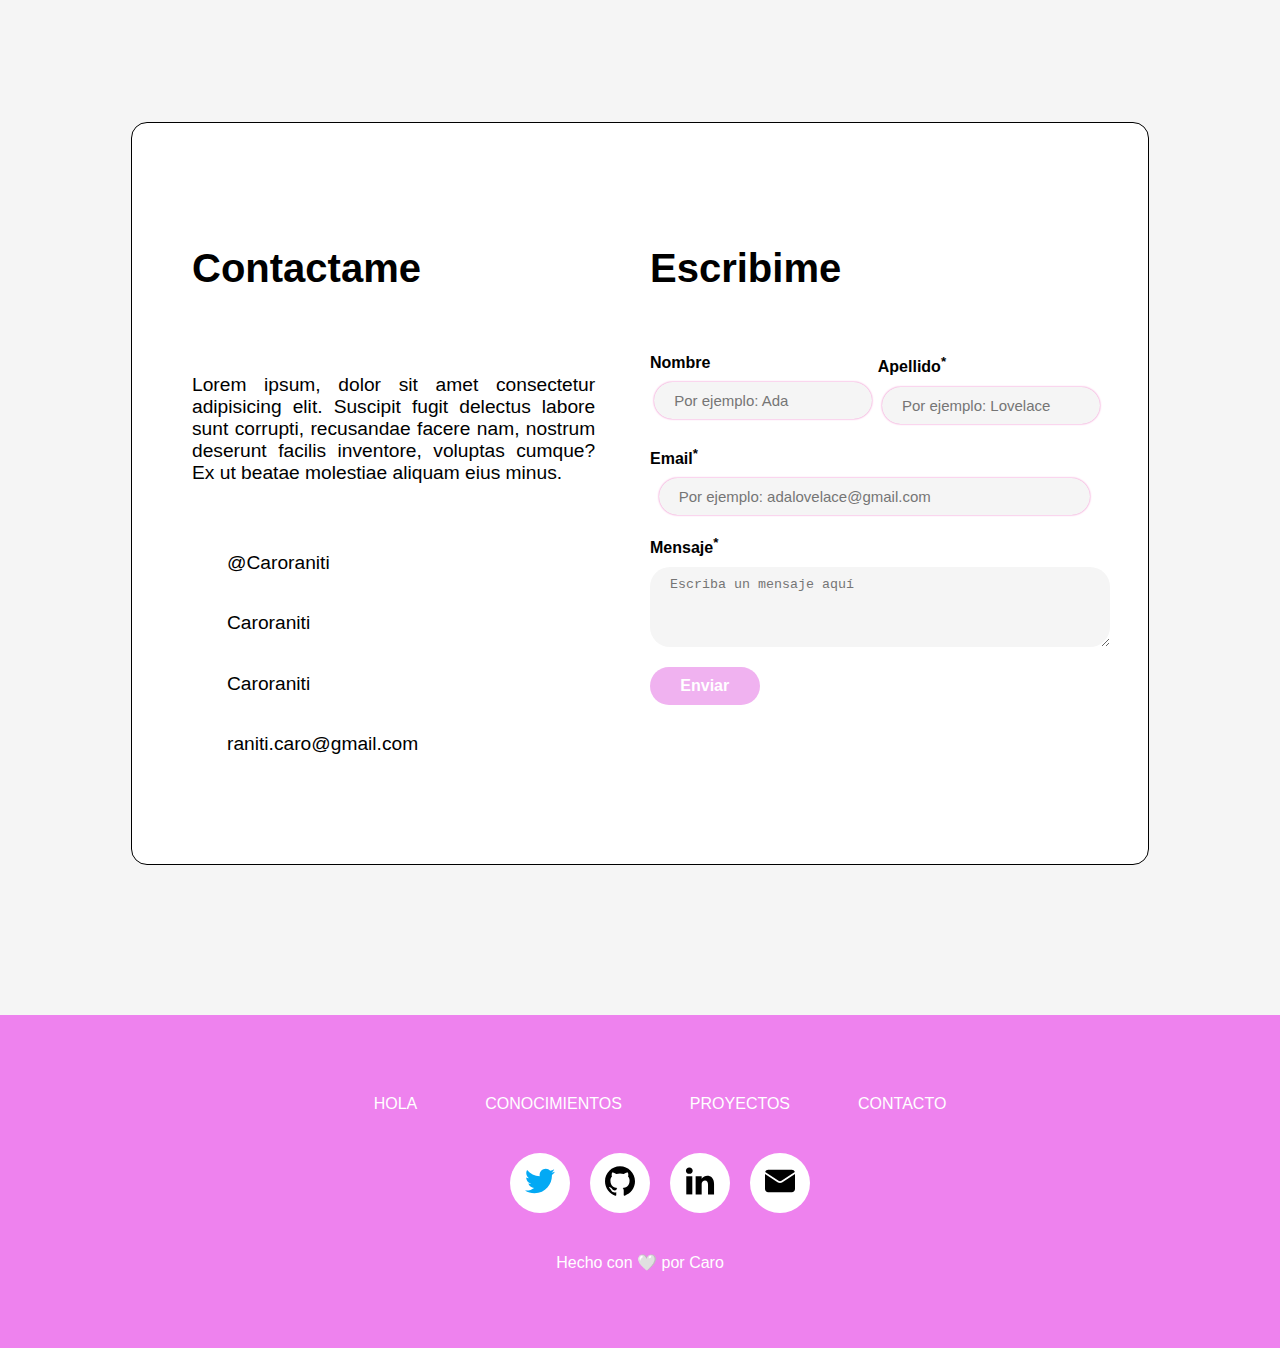
==== commit 3d5973e0: "modifique formulario e hice cambios en los parrafos" ====
--- a/PORTFOLIO/index.html
+++ b/PORTFOLIO/index.html
@@ -1,13 +1,16 @@
 <!DOCTYPE html>
-<html lang="en">
+<html lang="es">
 <head>
     <meta charset="UTF-8">
     <meta http-equiv="X-UA-Compatible" content="IE=edge">
     <meta name="viewport" content="width=device-width, initial-scale=1.0">
     <title>Potfolio Carolina Raniti"</title>
+    <link rel="stylesheet" href="https://use.fontawesome.com/releases/v5.8.1/css/all.css" integrity="sha384-50oBUHEmvpQ+1lW4y57PTFmhCaXp0ML5d60M1M7uH2+nqUivzIebhndOJK28anvf" crossorigin="anonymous">
     <link rel="stylesheet" href="estilo.css">
-    <link href="https://fonts.googleapis.com/css2?family=Montserrat+Alternates:wght@300;600;800&display=swap" rel="stylesheet">
-</head>
+    <link rel = "preconnect" href = "https://fonts.googleapis.com">
+    <link rel = "preconnect" href = "https://fonts.gstatic.com" crossorigin>
+    <link href = "https: //fonts.googleapis.com/css2? family = Open + Sans: ital, wght @ 1300 & display = swap "rel =" stylesheet ">
+    
 <body>
 <header>
     <nav class="barra-navegacion">
@@ -26,9 +29,11 @@
     
         
     </header>
+
     <!--seccion presentacion-->
+
     <section class="portada"> 
-        <div class="texto">
+        <div class="texto-presentacion">
             <h2 class="saludo">¡Hola! Soy</h2>
             <h1 class="minombre">Carolina Raniti</h1>
             <p class="sobremi"> Productora Audiovisual y futura Desarrolladora Frontend</p>
@@ -39,37 +44,38 @@
 
     
     <!--seccion mis conocimientos-->  
-    <section class="cajaiconos">
-
-        <h2 class="tituloconocimientos">Mis Conocimientos</h2>
-        <p class="texto1">Lorem ipsum dolor sit amet, consectetur adipisicing elit. Iure quasi, sequi ipsa laboriosam delectus nobis, fuga Consectetur culpa dolor obcaecati modi.</p>
-
-        <div class="contenedorapps">
-
-            <div class="itemsapps">
+
+    <section class="caja-iconos">
+
+        <h2 class="titulo-conocimientos">Mis Conocimientos</h2>
+        <p class="texto-conocimientos">Lorem ipsum dolor sit amet, consectetur adipisicing elit. Iure quasi, sequi ipsa laboriosam delectus nobis, fuga Consectetur culpa dolor obcaecati modi.</p>
+
+        <div class="contenedor-apps">
+
+            <div class="items-apps">
                 <img class="html5" src="html5.svg" alt="html5">
-                <p class="descripcionpalabra">HTML 5</p>
-            </div>
-
-            <div class="itemsapps">
+                <p class="descripcion-palabra">HTML 5</p>
+            </div>
+
+            <div class="items-apps">
                 <img class="css" src="css.svg" alt="css">
-                <p class="descripcionpalabra">Css 3</p>
-            </div>
-            <div class="itemsapps">
+                <p class="descripcion-palabra">Css 3</p>
+            </div>
+            <div class="items-apps">
                 <img class="sass" src="sass.svg" alt="sass">
-                <p class="descripcionpalabra">Sass</p>
-            </div>
-            <div class="itemsapps">
+                <p class="descripcion-palabra">Sass</p>
+            </div>
+            <div class="items-apps">
                 <img class="java" src="javascript.svg" alt="javascript">
-                <p class="descripcionpalabra">JavaScript</p>
-            </div>
-            <div class="itemsapps">
+                <p class="descripcion-palabra">JavaScript</p>
+            </div>
+            <div class="items-apps">
                 <img class="react" src="react.svg" alt="react">
-                <p class="descripcionpalabra">React</p>
-            </div>
-            <div class="itemsapps">
+                <p class="descripcion-palabra">React</p>
+            </div>
+            <div class="items-apps">
                 <img class="git" src="git.svg" alt="git">
-                <p class="descripcionpalabra">Git</p>
+                <p class="descripcion-palabra">Git</p>
             </div>
             
         </div>
@@ -77,20 +83,28 @@
     </section>
 
 
-    <!--comienza seccion someone-->
+    <!--seccion someone-->
+
+
     <section class="contenedorsomeone">
+
         <img class="comillas" src="comillas.svg" alt="comillas">
-        <p class="texto2">Lorem ipsum dolor sit amet consectetur adipisicing elit. Blanditiis ipsam aut est accusantium ab in nisi harum minus officiis praesentium repudiandae consequatur sint tempore odio similique, consectetur quae. Illo, vero.</p>
-        <h2>Someone</h2>
+
+        <p class="texto2">Las habilidades matematicas son importantes pero no imprescindibles para una #womanintech</p>
+
+        <h2>Monica Rikic</h2>
+
     </section>
 
         
     <!--seccion mis proyectos-->
+
     <section class="contenedorproyectos">
 
         <h1>Mis Proyectos</h1>
 
-        <p class="texto3">Lorem ipsum dolor sit amet consectetur adipisicing elit. Enim perspiciatis culpa ipsa molestiae est error temporibus, dignissimos dolorum. Nisi exercitationem ipsa in voluptatum, id voluptatem nostrum porro qui deserunt consequuntur.</p>
+        <p class="texto3">Lorem ipsum dolor sit amet consectetur adipisicing elit.
+        </p>
 
         <div class="contenedor-proyectos">
             <div class="contenedor-cajas">
@@ -130,34 +144,75 @@
 </section>    
 
        
-<!--seccion mi forumulario-->
-
-    <section class="form-wrap">
-        <section class="contacto-info">
-            <section class="informacion-titulo">
-                <h2 class="contacto">Contactame</h2>
-                <p class="descripcion">Lorem ipsum dolor sit amet consectetur adipisicing elit. Repudiandae harum recusandae labore similique, totam corporis dolorem ea, voluptas, ducimus sequi ipsam quidem minima laboriosam. Rem vitae recusandae itaque soluta dolores.</p>
-
-              <p class="redes"> <img class="img-redes" src="twitter.svg" alt="twitter">@Caroraniti</p>
-
-              <p class="redes"> <img class="img-redes" src="github.svg" alt="github">Caroraniti</p>
-
-              <p class="redes"> <img class="img-redes" src="linkedin.svg" alt="linkedin">Caroraniti</p>
-
-              <p class="redes"> <img class="img-redes" src="email.svg" alt="email">raniti.caro@outlook.com</p>
-            </section>
-        </section>
-
-        <form action="" class="formulario-contacto">
-            <h2 class="escribime">Escribime</h2>
-            <div class="info-usuario">
-                <label for="nombre">Nombre</label>
-                <input type="text" id="nombre ">
-            </div>
-        </form>
-    </section>
-
-    <!--Termina sección FOMULARIO-->
+<!--seccion contacto-->
+
+<section class="conteiner contacto" id="contacto">
+    <div class="caja-contacto">
+        <div class="contactame">
+            <h2>Contactame</h2>
+            <p class="contactametexto">Lorem ipsum, dolor sit amet consectetur adipisicing elit. Suscipit fugit delectus labore sunt corrupti, recusandae facere nam, nostrum deserunt facilis inventore, voluptas cumque? Ex ut beatae molestiae aliquam eius minus.</p>
+
+            <div class="contacto-redes">
+                <a href="http://www.twitter.com/Caroraniti"><i class="fab fa-twitter"></i>
+                    <p>@Caroraniti</p>
+                </a>
+            </div>
+
+            <div class="contacto-redes">
+                <a href="https://www.linkedin.com/in/Caroraniti"><i
+                        class="fab fa-linkedin"></i>
+                    <p>Caroraniti</p>
+                </a>
+            </div>
+
+            <div class="contacto-redes">
+                <a href="https://github.com/Caroraniti" target="_blank"><i
+                        class="fab fa-github-square"></i>
+                    <p>Caroraniti</p>
+                </a>
+            </div>
+
+            <div class="contacto-redes">
+                <a href="mailto:raniti.caro@gmail.com"><i class="fas fa-envelope-square"></i>
+                    <p>raniti.caro@gmail.com</p>
+                </a>
+            </div>
+        </div>
+      
+
+
+    <!--seccion formulario-->
+
+    <div class="seccion-escribime">
+        <h2>Escribime</h2>
+        <div class="nombre-apellido">
+            <div class="nombre campo">
+                <label for="idNombre">Nombre</label>
+                <input type="text" id="idNombre" maxlength="30" size="20"
+                    placeholder="Por ejemplo: Ada"/>
+            </div>
+            <div class="apellido campo">
+                <label for="idApellido">Apellido<sup>*</sup></label>
+                <input type="text" id="idApellido" maxlength="30" size="20"
+                    placeholder="Por ejemplo: Lovelace"/>
+            </div>
+        </div>
+        <div class="email campo">
+            <label for="idMail">Email<sup>*</sup></label>
+            <input type="email" id="idMail" maxlength="30" size="20" placeholder="Por ejemplo: adalovelace@gmail.com" />
+        </div>
+        <div class="mensaje campo">
+            <label for="idComentarios">Mensaje<sup>*</sup></label>
+            <textarea id="idComentarios" cols="50" rows="4" maxlength="1000" placeholder="Escriba un mensaje aquí"></textarea>
+        </div>
+        <button type="button">Enviar</button>
+    </div>
+</div>
+</section>
+  
+
+
+   
 
     <!--seccion Footer-->
     <footer>
--- a/PORTFOLIO/estilo.css
+++ b/PORTFOLIO/estilo.css
@@ -1,5 +1,5 @@
 
-body{
+* body {
     height: 100%;
     margin: 0;
     padding: 0;
@@ -19,6 +19,8 @@
     justify-content: flex-end;
 }
 
+
+
 .contenedor-inicio {
     display: inline-block;
     margin-right: 60px;
@@ -55,14 +57,20 @@
 }
 
 
-.portada{
+.portada {
     background-color: whitesmoke;
     width: 100%;
     display: flex;
     justify-content: space-around;
     margin-top: 68px;
 }
-.minombre{
+
+.saludo {
+    font-size: 30px;
+    font-weight: 500;
+}
+
+.minombre {
     font-size: 70px;
     color: violet;
     font-family: Verdana, Geneva, Tahoma, sans-serif;
@@ -70,15 +78,18 @@
     font-weight: 500;
 }
 
-.saludo{
-    font-size: 30px;
-    font-weight: 500;
-}
+
 .sobremi{
     font-size: 20px;
     color: grey;
     
 }
+
+.texto-presentacion{
+    flex-direction: column;
+    padding: 50px;
+}
+
 .botoninicio{
     background-color: violet;
     color: white;
@@ -90,35 +101,34 @@
     cursor: pointer;
 }
 
-.texto{
-    flex-direction: column;
-    padding: 50px;
-}
-
 img{
     width: 500px;
     height: 500px;
 }
 
-<!--seccion mis conocimientos--> 
-
-.cajaiconos {
-    display: flex;
-    justify-content: center;
-    padding: 110px 40px 130px;
-}
-
-.tituloconocimientos{
+/** seccion mis conocimientos **/
+
+.caja-iconos {
+    background-color: white ;
+    display: flex;
+    flex-direction: column;
+    justify-content: center;
+    align-items: center;
+    padding-bottom: 50px;
+}
+
+
+.titulo-conocimientos {
     text-align: center;
     font-size: 50px
 }
 
-.texto1{
-    text-align: center;
-    font-size: 20px
-}
-
-.contenedorapps{
+.texto-conocimientos {
+    text-align: center;
+    font-size: 20px;
+}
+
+.contenedor-apps{
     text-align: center;
     display: flex;
     justify-content: center;
@@ -127,7 +137,7 @@
 }
 
 
-.itemsapps{
+.items-apps{
     color: black;
     background-color: white;
     border: 2px solid whitesmoke;
@@ -139,7 +149,7 @@
 
 
 
-.itemsapps:hover{
+.items-apps:hover{
     border: 1px solid violet;
     color: violet;
 }
@@ -174,12 +184,15 @@
     height: 70px;
 }
 
-.descripcionpalabra{
+.descripcion-palabra{
     font-size: 1.25em;
     font-weight: 700;
 }
 
+
+
 /**Seccion someone*******/
+
 .contenedorsomeone {
     display: flex;
     flex-direction: column;
@@ -191,17 +204,14 @@
 }
 
 .comillas{
-    width: 84px;
+    width: 74px;
     height: 74px;
 }
 
 .texto2 {
-    text-align: center;
-    text-align: center;
-    padding: 160px 80px;
-    font-size: 1.3em;
-}
-
+    font-size: 25px;
+}
+    
 
 /** seccion mis proyectos **/
 
@@ -213,7 +223,6 @@
 .texto3 {
     text-align: center;
     font-size: 20px;
-    font-family: 'Segoe UI', Tahoma, Geneva, Verdana, sans-serif;
     line-height: 1.4;
     width: 100%;
 }
@@ -227,7 +236,9 @@
     display: flex;
     width: 1400px;
     flex-wrap: wrap;
-}
+    align-items: center;
+}
+
 
 .blanco {
     margin: 20px;
@@ -331,70 +342,331 @@
 }
 
 
-  /* seccion mi formulario*/
-
-.contacto {
-    font-size: 50px;
-    margin: 20px;
-}
-
-.form-wrap {
-    margin: 30px;
-}
-
- .descripcion {
-     max-width: 400px;
-     margin: 20px;
-     font-size: 15px;
-     font-family: Verdana, Geneva, Tahoma, sans-serif;
- }
-
-
-.img-redes {
-      width: 25px;
-      height: 25px;
-  }
-
-.redes {
-    margin: 20px;
-}
-
-.redes:hover{
+/*seccion contacto*/
+
+.contacto{
+    background-color: whitesmoke;
+    display: flex;
+    flex-wrap: wrap;
+    justify-content: center;
+    align-items: center;
+}
+
+.contacto h2{
+    font-size: 2.5em;
+}
+
+.contacto p{
+    text-align: justify;
+    font-size: 1.2em;
+}
+
+.caja-contacto{
+    background-color: white;
+    width: 70%;
+    border-style: solid;
+    border-width: 1px;
+    border-color: black;
+    border-radius: 1em;
+    display: flex;
+    justify-content: space-between;
+    flex-wrap: wrap;
+    margin-top: 150px;
+    margin-bottom: 150px;
+    padding-top: 90px;
+    padding-bottom: 90px;
+    padding-right: 60px;
+    padding-left: 60px;
+}
+
+.contactame{
+    width: 45%;
+    display: flex;
+    flex-direction: column;
+    align-items: flex-start;
+    flex-wrap: wrap;
+}
+
+.contactametexto{
+    padding-top: 30px;
+    padding-bottom: 30px;
+}
+
+.escribime{
+    width: 45%;
+    display: flex;
+    flex-direction: column;
+    flex-wrap: wrap;
+}
+
+.contacto-redes a{
+    display: flex;
+    align-items: center;
+    text-decoration: none;
+    color: black;
+    padding-top: 0px;
+}
+
+.contacto-redes p{
+    padding-left: 15px;
+}
+
+i{
+    font-size: 1.8em;
+    background-color: transparent;
+    border-radius: 50%;
+    padding: 10px;
+}
+
+.contacto-redes :hover {
     color: violet;
 }
 
-.form-wrap {
-    width: 1050px;
-    height: 530px;
-    display: flex;
-    margin: 100px;
-    border: 15px;
-    border-radius: 10px; 
-    overflow: hidden;
-    box-shadow: 0px 0px 2px;
-
-
-}
-
-/* seccion mi contacto*/
-
-.contacto-info {
-    width: 40%;
-    position: relative;
-}
-
-/* seccion fomulario de contacto*/
-
-form .formulario-contacto {
-    width: 67%;
+.contacto-redes :hover i{
+    color: white;
+    background-color: violet;
+}
+
+/*seccion formulario*/
+
+.seccion-escribime h2{
+    padding-bottom: 10px;
+}
+
+.nombre-apellido{
+    display: flex;
+    flex-direction: row;
+    justify-content: space-between;
+}
+
+.nombre{
+    display: flex;
+    flex-direction: column;
+    width: 48%;
+}
+
+.apellido{
+    display: flex;
+    flex-direction: column;
+    width: 48%;
+}
+
+.email{
+    display: flex;
+    flex-direction: column;
+}
+
+.mensaje{
+    display: flex;
+    flex-direction: column;
+}
+
+.campo label{
+    font-size: 1em;
+    font-weight: bolder;
+    margin-top: 20px;
+}
+
+.campo input{
+    background-color:whitesmoke;
+    border-radius: 1.5em;
     padding-left: 20px;
-}
+    padding-top: 10px;
+    padding-bottom: 10px;
+    margin-top: 10px;
+    border-style: none;
+}
+
+.campo textarea{
+    background-color: whitesmoke;
+    border-radius: 1.5em;
+    padding-left: 20px;
+    padding-top: 10px;
+    padding-bottom: 10px;
+    margin-top: 10px;
+    border-style: none;
+}
+
+button{
+    background-color: rgb(240, 178, 240);
+    padding-left: 15px;
+    padding-right: 15px;
+    padding-top: 10px;
+    padding-bottom: 10px;
+    border-radius: 1.5em;
+    font-size: 1em;
+    font-weight: bold;
+    color: white;
+    width: 25%;
+    margin-top: 20px;
+    border-style: none;
+}
+
+input{
+    outline: none;
+    }
+
+textarea{
+    outline: none;
+}
+
+button{
+    outline: none;
+}
+
+@media (max-width:1100px){
+    .barra-navegacion{
+        display: none;
+    }  
+}
+
+
+@media screen and (max-width: 350px){
+    .contacto-icono p{
+        font-size: 0.9em;
+    }
+
+    button{
+        text-align: center;
+        padding: 0;
+        padding-bottom: 2px;
+        padding-top: 2px;
+    }
+
+}
+
+@media screen and (max-width: 400px){
+    .caja-contacto{
+        width: 90%;
+        display: flex;
+        flex-direction: column;
+        margin-top: 30px;
+        margin-bottom: 30px;
+        padding-top: 20px;
+        padding-bottom: 20px;
+        padding-right: 10px;
+        padding-left: 10px;
+    }
+
+    .contactame{
+        width: 100%;
+    }
+
+    .seccion-escribime{
+        width: 100%;
+        margin-top: 40px;
+    }
+
+    .nombre-apellido{
+        display: flex;
+        flex-direction: column;
+    }
+
+    .campo{
+        width: 90%;
+    }
+
+}
+
+@media screen and (max-width: 580px){
+    .caja-contacto{
+        width: 90%;
+        display: flex;
+        flex-direction: column;
+        margin-top: 30px;
+        margin-bottom: 30px;
+        padding-top: 20px;
+        padding-bottom: 20px;
+        padding-right: 10px;
+        padding-left: 10px;
+    }
+
+    .contactame{
+        width: 100%;
+    }
+
+    .seccion-escribime{
+        width: 100%;
+        margin-top: 40px;
+    }
+
+    .nombre-apellido{
+        display: flex;
+        flex-direction: column;
+    }
+
+    .campo{
+        width: 90%;
+    }
+
+}
+
+@media screen and (max-width: 800px){
+    .caja-contacto{
+        width: 90%;
+        display: flex;
+        flex-direction: column;
+        margin-top: 30px;
+        margin-bottom: 30px;
+        padding-top: 20px;
+        padding-bottom: 20px;
+        padding-right: 10px;
+        padding-left: 10px;
+    }
+
+    .contactame{
+        width: 100%;
+    }
+
+    .seccion-escribime{
+        width: 100%;
+        margin-top: 40px;
+    }
+
+    .nombre-apellido{
+        display: flex;
+        flex-direction: column;
+    }
+
+    .campo{
+        width: 90%;
+    }
+
+}
+
+@media screen and (max-width: 1010px){
+
+    .caja-contacto{
+        display: flex;
+        flex-direction: column;
+    }
+
+    .contactame{
+        width: 100%;
+    }
+
+    .seccion-escribime{
+        width: 100%;
+        margin-top: 40px;
+    }
+
+}
+
+@media screen and (max-width: 1252px){
+
+    .caja-contacto{
+        width: 90%;
+    }
+
+}
+
 
 /** seccion Footer **/
 
 footer{
     display: flex;
     flex-direction: column; 
+    margin: 0;
    
 }
 
@@ -432,12 +704,10 @@
     display: flex;
     justify-content: center;
     margin: 40px 0;
-    background-color: violet;
 }
 
 
 .contenedor-iconos-final:hover .imagenicono {
-    background-color: violet;
     color: #fff;
 }
 
@@ -472,6 +742,89 @@
     border: 1px solid white;
 }
 
+/*seccion Escribime*/
+
+form {
+    margin: 0 auto;
+    width: 400px;
+}
+
+input {
+    margin-top: 3%;
+    padding-top: 2%;
+    display: block;
+    border-radius: 25px;
+    border: transparent;
+    box-shadow: 0 0 2px 0 #ed64bd;
+    font-size: 15px;
+    margin-left: 2%;
+    width: 90%;
+    padding: 4%;
+}
+input:focus{
+    border: #ed64bd;
+}
+textarea{
+    width: 100%;
+    border-radius: 25px;
+}
+textarea:focus{
+    border: #ed64bd;
+}
+.nombre-apellido {
+    display: flex;
+    text-align: left;
+}
+
+/* .nombreForm {
+    margin-right: 2%;
+    font-weight: 700;
+} */
+
+.email {
+    font-weight: 700;
+    display: block;
+    padding-top: 5%;
+}
+.caja-mensaje{
+    font-weight: 700;
+    padding-top: 5%;
+}
+.containerMensaje{
+    width: 100%;
+    margin: 2%;
+}
+.containerComentario {
+    background-color: rgb(255, 255, 255);
+    width: 95%;
+    border-radius: 25px;
+    border: transparent;
+    box-shadow: 0 0 2px 0 #ed64bd;
+    margin-top: 2%;
+}
+
+.botonEnviar {
+    align-items: center;
+    background-color: #ed64bd;
+    border-color: transparent;
+    border-radius: 50px;
+    box-shadow: 0 0 15px 0 #cccccc;
+    color: white;
+    display: flex;
+    font-size: 20px;
+    justify-content: center;
+    margin-top: 2%;
+    padding-top: 10px;
+    padding-bottom: 10px;
+    padding-left: 40px;
+    padding-right: 40px;
+    width: 10%;
+}
+.botonEnviar:hover{
+    background-color: #f42aad;
+    transition: 0.7s;
+}
+
 
     
     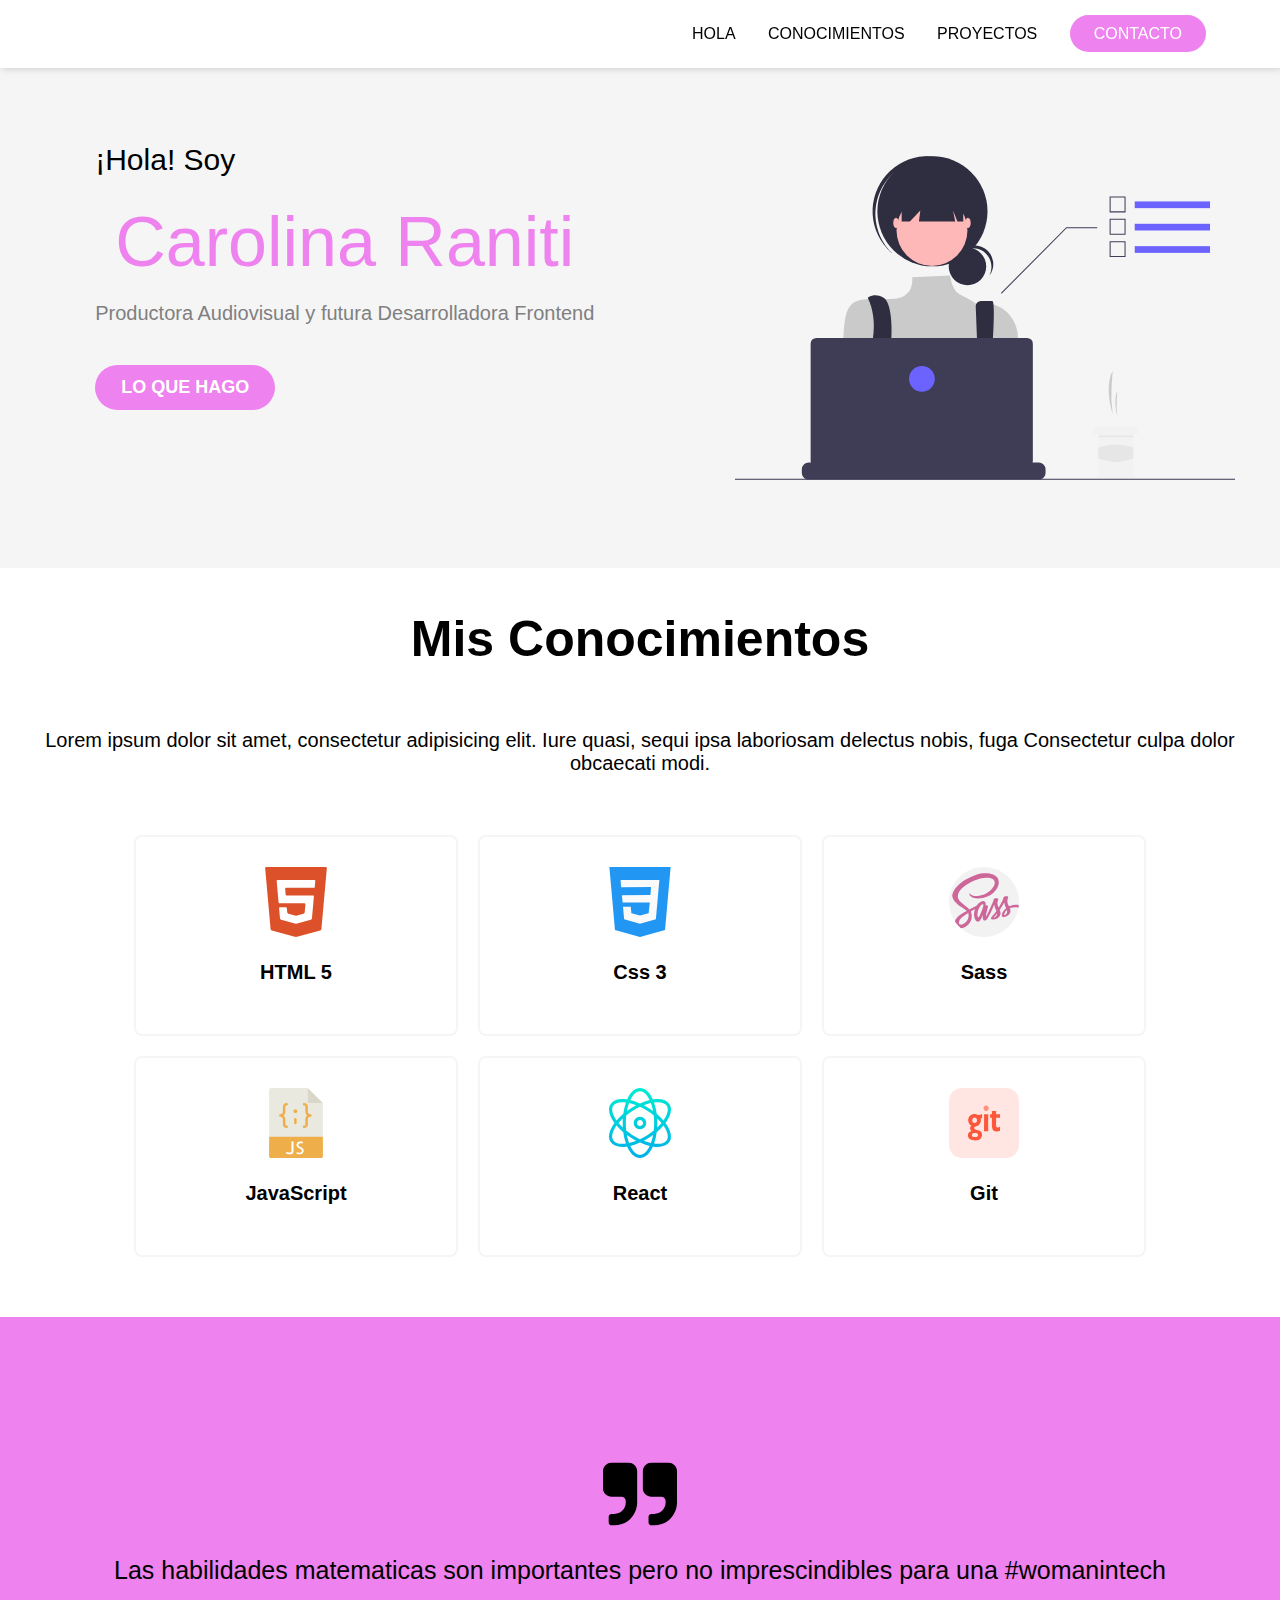
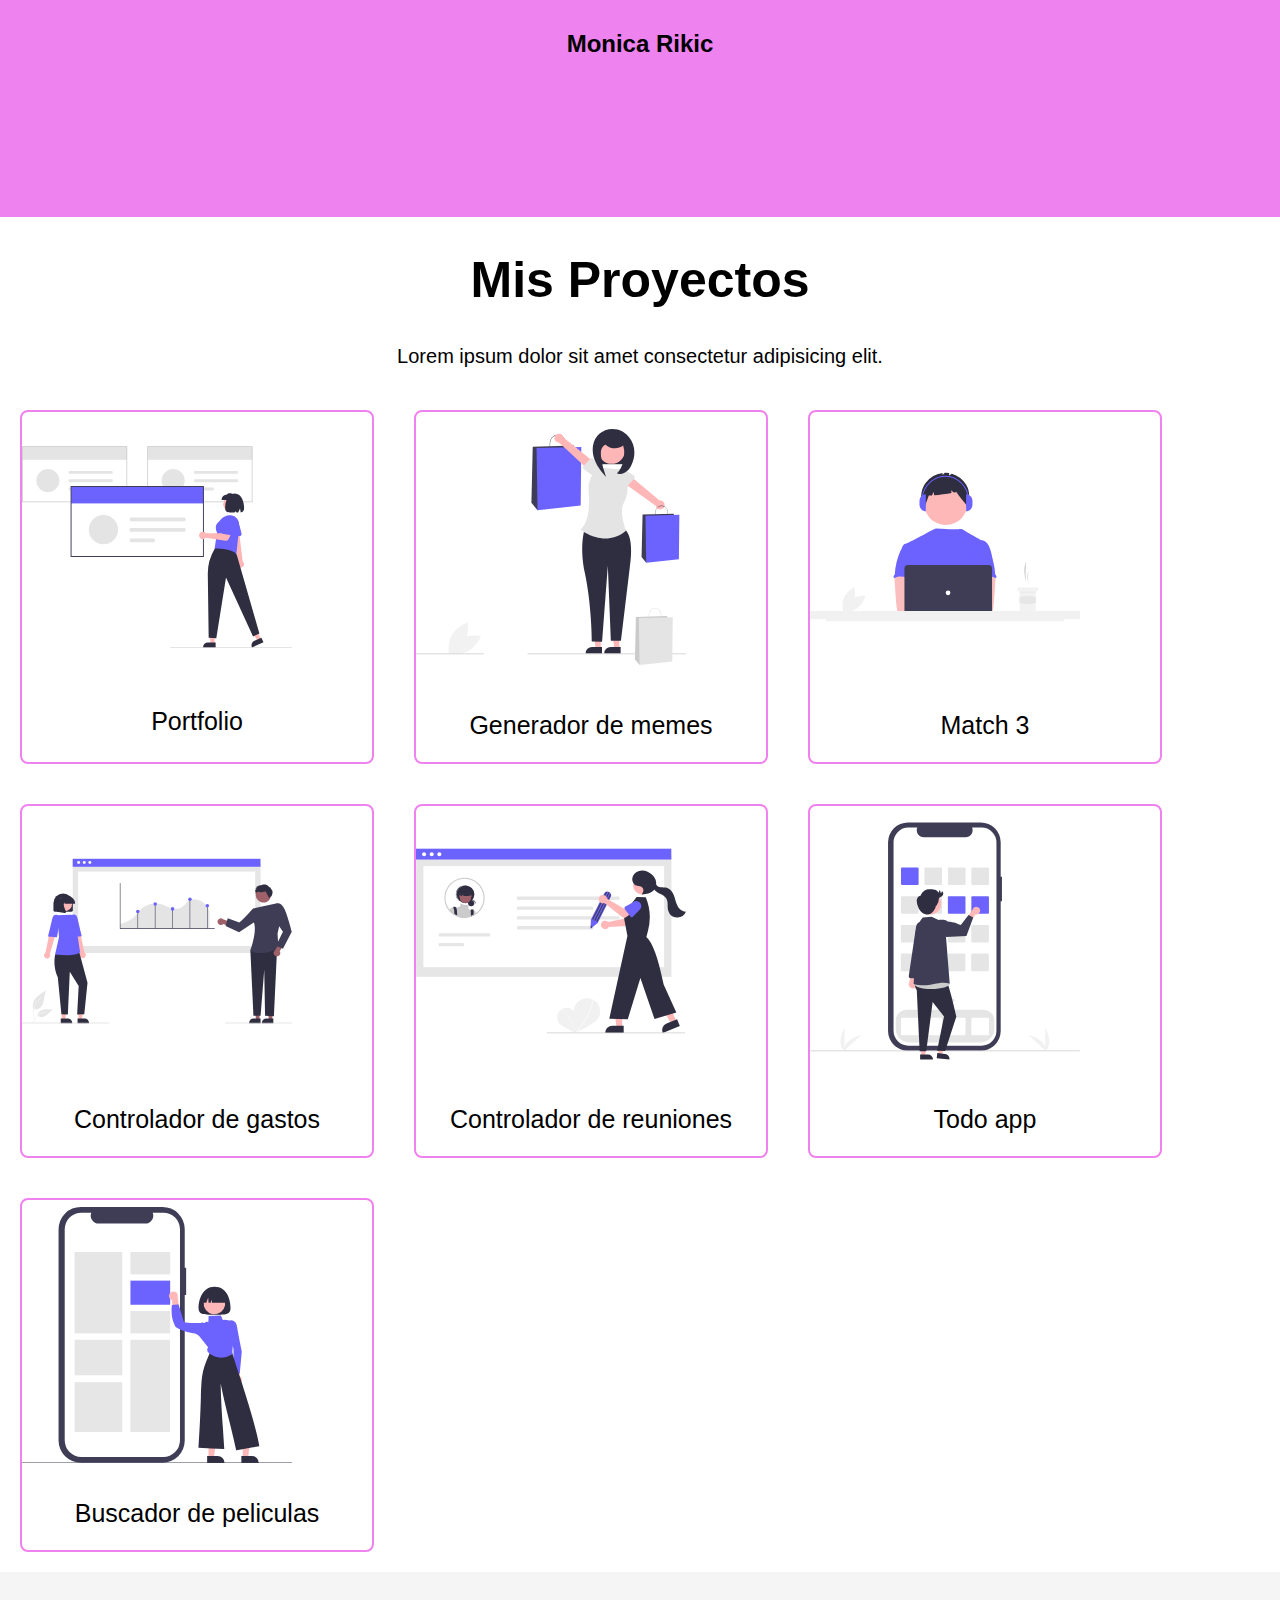
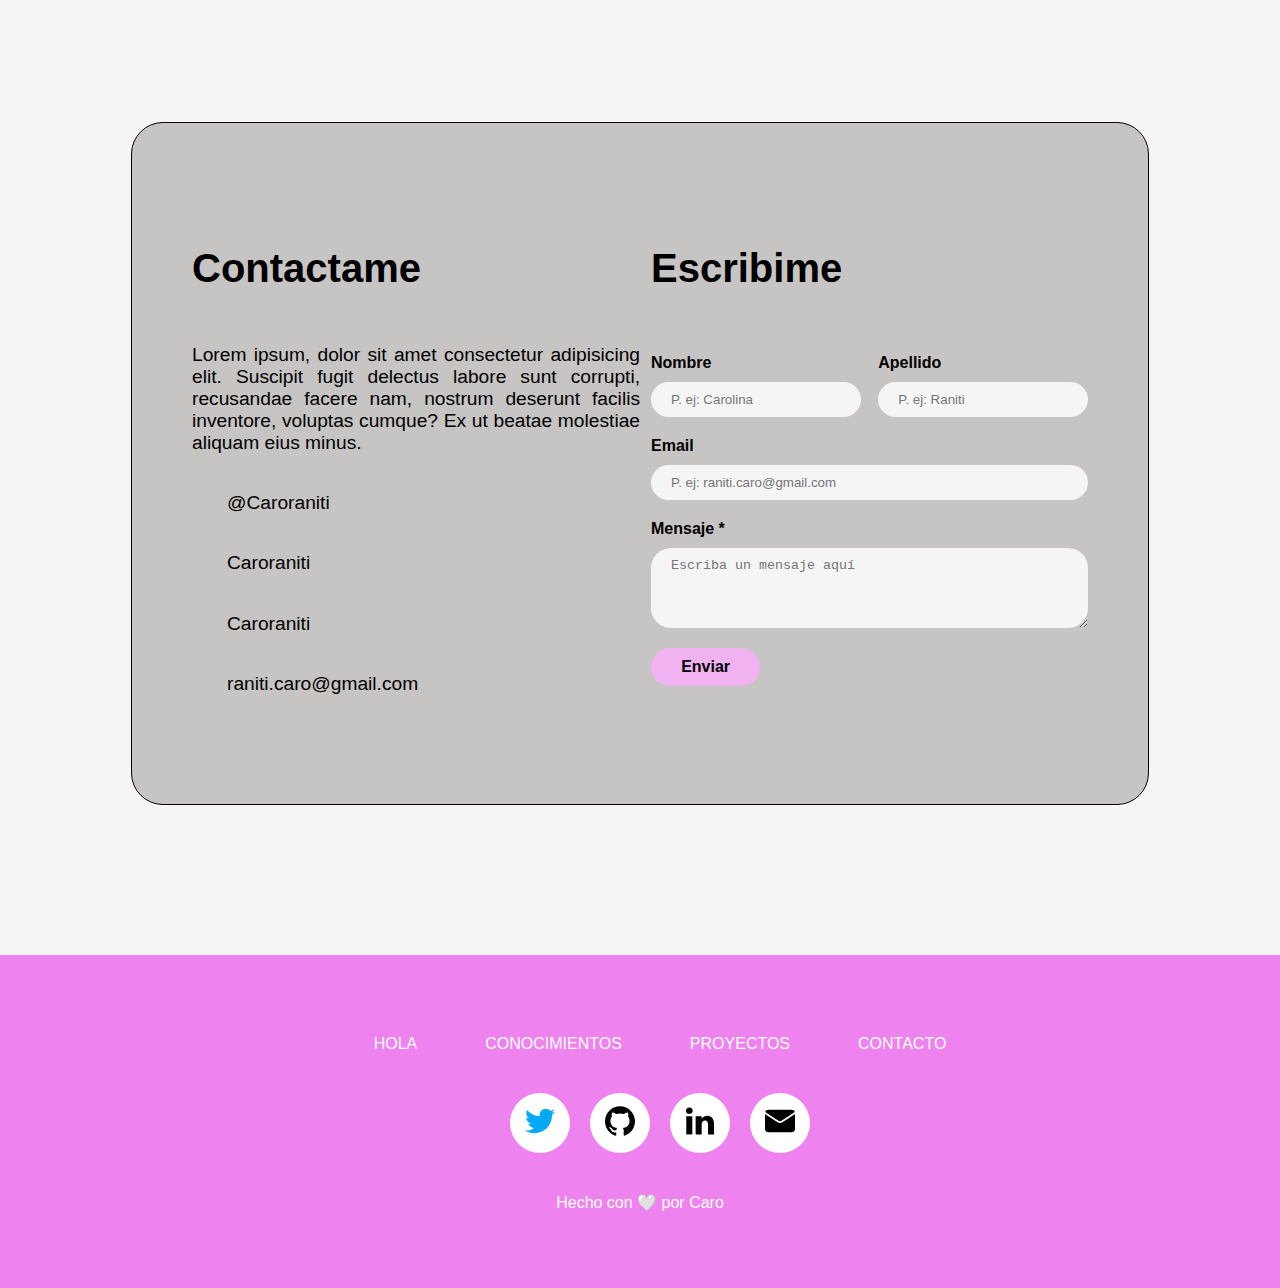
==== commit 00dd451e: "cambie background del formulario" ====
--- a/PORTFOLIO/index.html
+++ b/PORTFOLIO/index.html
@@ -178,31 +178,31 @@
                 </a>
             </div>
         </div>
-      
+
 
 
     <!--seccion formulario-->
-
+     
     <div class="seccion-escribime">
         <h2>Escribime</h2>
         <div class="nombre-apellido">
             <div class="nombre campo">
                 <label for="idNombre">Nombre</label>
                 <input type="text" id="idNombre" maxlength="30" size="20"
-                    placeholder="Por ejemplo: Ada"/>
+                    placeholder="P. ej: Carolina"/>
             </div>
             <div class="apellido campo">
-                <label for="idApellido">Apellido<sup>*</sup></label>
+                <label for="idApellido">Apellido</label>
                 <input type="text" id="idApellido" maxlength="30" size="20"
-                    placeholder="Por ejemplo: Lovelace"/>
+                    placeholder="P. ej: Raniti"/>
             </div>
         </div>
         <div class="email campo">
-            <label for="idMail">Email<sup>*</sup></label>
-            <input type="email" id="idMail" maxlength="30" size="20" placeholder="Por ejemplo: adalovelace@gmail.com" />
+            <label for="idMail">Email</label>
+            <input type="email" id="idMail" maxlength="30" size="20" placeholder="P. ej: raniti.caro@gmail.com" />
         </div>
         <div class="mensaje campo">
-            <label for="idComentarios">Mensaje<sup>*</sup></label>
+            <label for="idComentarios">Mensaje *</label>
             <textarea id="idComentarios" cols="50" rows="4" maxlength="1000" placeholder="Escriba un mensaje aquí"></textarea>
         </div>
         <button type="button">Enviar</button>
@@ -210,8 +210,8 @@
 </div>
 </section>
   
-
-
+    
+  
    
 
     <!--seccion Footer-->
@@ -240,25 +240,25 @@
 
                     <li class="iconos">
                         <a href="#">
-                            <img class="imagenicono" src="twitter.svg" alt="twitter">
+                            <img class="imagen-icono" src="twitter.svg" alt="twitter">
                         </a>
                     </li>
     
                     <li class="iconos" >
                         <a href="#">
-                            <img class="imagenicono" src="github.svg" alt="github">
+                            <img class="imagen-icono" src="github.svg" alt="github">
                         </a>
                     </li>
     
                     <li class="iconos">
                         <a href="#">
-                            <img class="imagenicono" src="linkedin.svg" alt="linkedin">
+                            <img class="imagen-icono" src="linkedin.svg" alt="linkedin">
                         </a>
                     </li>
     
                     <li class="iconos">
                         <a href="#">
-                            <img class="imagenicono" src="email.svg" alt="email">
+                            <img class="imagen-icono" src="email.svg" alt="email">
                         </a>
                     </li>
                 </ul>
--- a/PORTFOLIO/estilo.css
+++ b/PORTFOLIO/estilo.css
@@ -362,12 +362,12 @@
 }
 
 .caja-contacto{
-    background-color: white;
+    background-color: rgb(199, 196, 196);
     width: 70%;
     border-style: solid;
     border-width: 1px;
     border-color: black;
-    border-radius: 1em;
+    border-radius: 2em;
     display: flex;
     justify-content: space-between;
     flex-wrap: wrap;
@@ -380,17 +380,18 @@
 }
 
 .contactame{
-    width: 45%;
+    width: 50%;
     display: flex;
     flex-direction: column;
     align-items: flex-start;
     flex-wrap: wrap;
 }
 
-.contactametexto{
+.contactame-texto{
     padding-top: 30px;
     padding-bottom: 30px;
 }
+
 
 .escribime{
     width: 45%;
@@ -427,7 +428,7 @@
     background-color: violet;
 }
 
-/*seccion formulario*/
+/** seccion Formulario **/
 
 .seccion-escribime h2{
     padding-bottom: 10px;
@@ -512,6 +513,7 @@
 
 button{
     outline: none;
+    color: black;
 }
 
 @media (max-width:1100px){
@@ -661,6 +663,7 @@
 }
 
 
+
 /** seccion Footer **/
 
 footer{
@@ -732,7 +735,7 @@
 
 
 
-.imagenicono{
+.imagen-icono{
     width: 30px;
     height: 30px;
 }
@@ -742,88 +745,10 @@
     border: 1px solid white;
 }
 
-/*seccion Escribime*/
-
-form {
-    margin: 0 auto;
-    width: 400px;
-}
-
-input {
-    margin-top: 3%;
-    padding-top: 2%;
-    display: block;
-    border-radius: 25px;
-    border: transparent;
-    box-shadow: 0 0 2px 0 #ed64bd;
-    font-size: 15px;
-    margin-left: 2%;
-    width: 90%;
-    padding: 4%;
-}
-input:focus{
-    border: #ed64bd;
-}
-textarea{
-    width: 100%;
-    border-radius: 25px;
-}
-textarea:focus{
-    border: #ed64bd;
-}
-.nombre-apellido {
-    display: flex;
-    text-align: left;
-}
-
-/* .nombreForm {
-    margin-right: 2%;
-    font-weight: 700;
-} */
-
-.email {
-    font-weight: 700;
-    display: block;
-    padding-top: 5%;
-}
-.caja-mensaje{
-    font-weight: 700;
-    padding-top: 5%;
-}
-.containerMensaje{
-    width: 100%;
-    margin: 2%;
-}
-.containerComentario {
-    background-color: rgb(255, 255, 255);
-    width: 95%;
-    border-radius: 25px;
-    border: transparent;
-    box-shadow: 0 0 2px 0 #ed64bd;
-    margin-top: 2%;
-}
-
-.botonEnviar {
-    align-items: center;
-    background-color: #ed64bd;
-    border-color: transparent;
-    border-radius: 50px;
-    box-shadow: 0 0 15px 0 #cccccc;
-    color: white;
-    display: flex;
-    font-size: 20px;
-    justify-content: center;
-    margin-top: 2%;
-    padding-top: 10px;
-    padding-bottom: 10px;
-    padding-left: 40px;
-    padding-right: 40px;
-    width: 10%;
-}
-.botonEnviar:hover{
-    background-color: #f42aad;
-    transition: 0.7s;
-}
+
+
+
+
 
 
     
